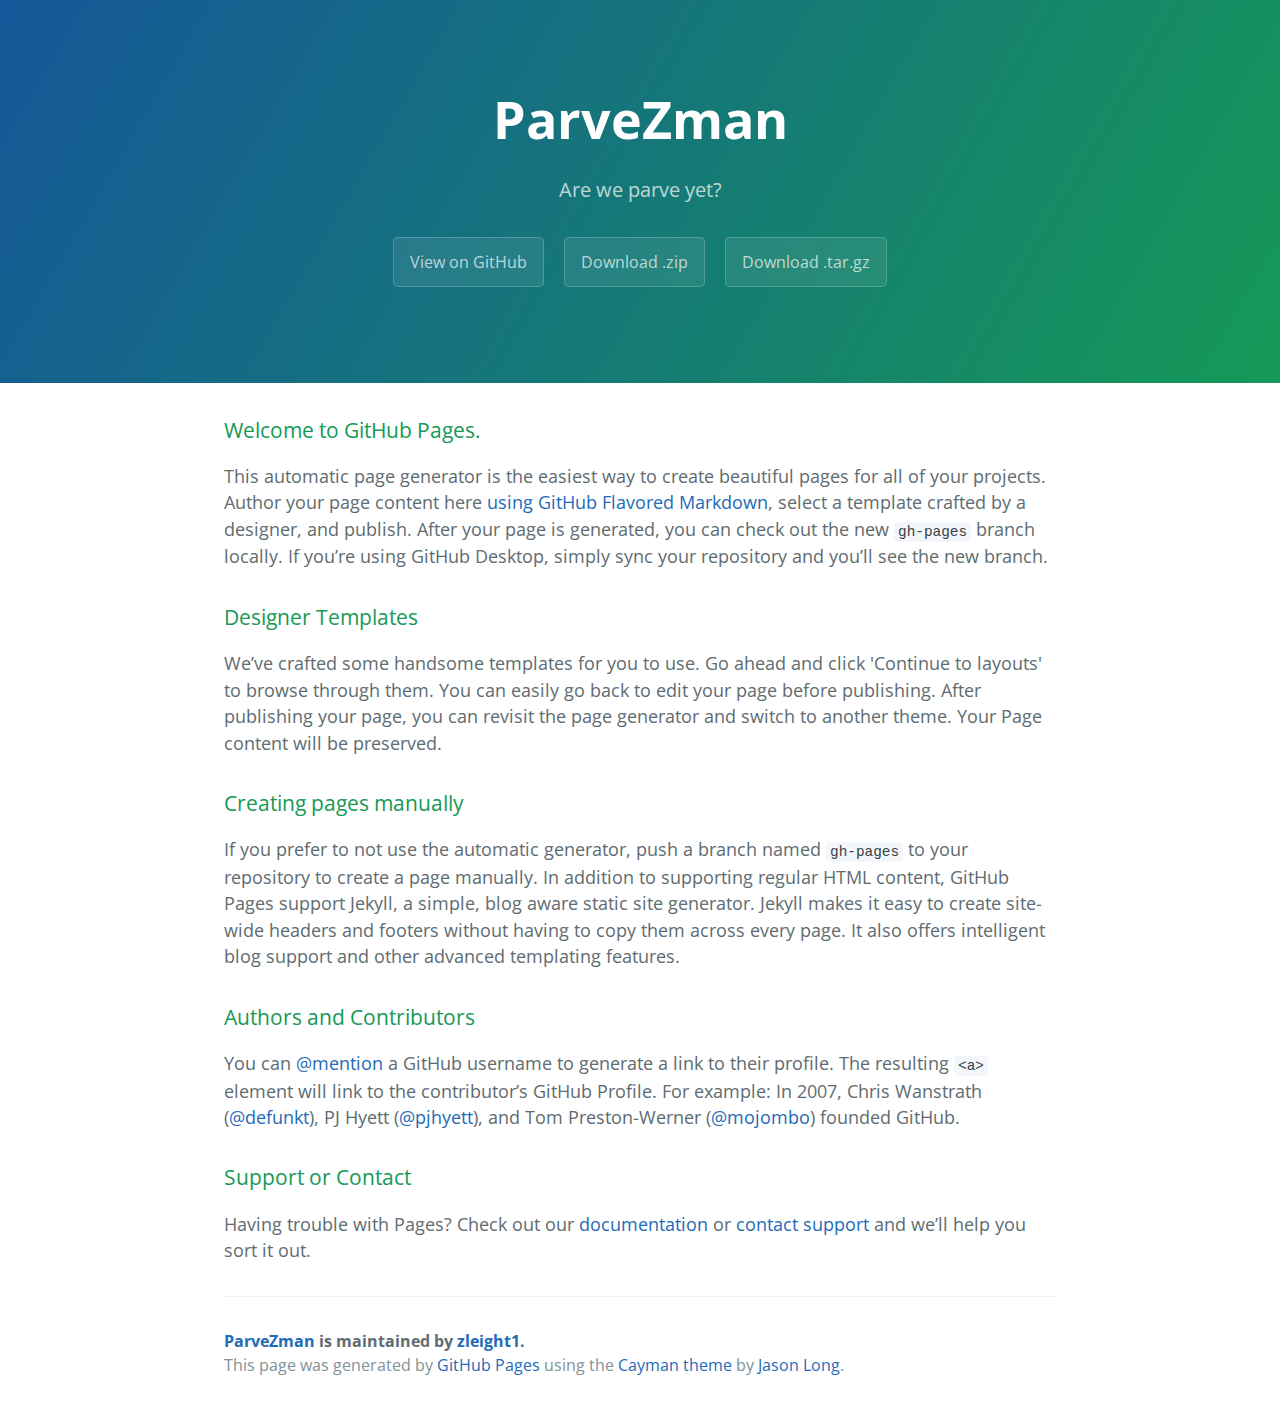
==== index.html @ 3badba06 "Create gh-pages branch via GitHub" ====
<!DOCTYPE html>
<html lang="en-us">
  <head>
    <meta charset="UTF-8">
    <title>ParveZman by zleight1</title>
    <meta name="viewport" content="width=device-width, initial-scale=1">
    <link rel="stylesheet" type="text/css" href="stylesheets/normalize.css" media="screen">
    <link href='https://fonts.googleapis.com/css?family=Open+Sans:400,700' rel='stylesheet' type='text/css'>
    <link rel="stylesheet" type="text/css" href="stylesheets/stylesheet.css" media="screen">
    <link rel="stylesheet" type="text/css" href="stylesheets/github-light.css" media="screen">
  </head>
  <body>
    <section class="page-header">
      <h1 class="project-name">ParveZman</h1>
      <h2 class="project-tagline">Are we parve yet?</h2>
      <a href="https://github.com/zleight1/parve-zman" class="btn">View on GitHub</a>
      <a href="https://github.com/zleight1/parve-zman/zipball/master" class="btn">Download .zip</a>
      <a href="https://github.com/zleight1/parve-zman/tarball/master" class="btn">Download .tar.gz</a>
    </section>

    <section class="main-content">
      <h3>
<a id="welcome-to-github-pages" class="anchor" href="#welcome-to-github-pages" aria-hidden="true"><span class="octicon octicon-link"></span></a>Welcome to GitHub Pages.</h3>

<p>This automatic page generator is the easiest way to create beautiful pages for all of your projects. Author your page content here <a href="https://guides.github.com/features/mastering-markdown/">using GitHub Flavored Markdown</a>, select a template crafted by a designer, and publish. After your page is generated, you can check out the new <code>gh-pages</code> branch locally. If you’re using GitHub Desktop, simply sync your repository and you’ll see the new branch.</p>

<h3>
<a id="designer-templates" class="anchor" href="#designer-templates" aria-hidden="true"><span class="octicon octicon-link"></span></a>Designer Templates</h3>

<p>We’ve crafted some handsome templates for you to use. Go ahead and click 'Continue to layouts' to browse through them. You can easily go back to edit your page before publishing. After publishing your page, you can revisit the page generator and switch to another theme. Your Page content will be preserved.</p>

<h3>
<a id="creating-pages-manually" class="anchor" href="#creating-pages-manually" aria-hidden="true"><span class="octicon octicon-link"></span></a>Creating pages manually</h3>

<p>If you prefer to not use the automatic generator, push a branch named <code>gh-pages</code> to your repository to create a page manually. In addition to supporting regular HTML content, GitHub Pages support Jekyll, a simple, blog aware static site generator. Jekyll makes it easy to create site-wide headers and footers without having to copy them across every page. It also offers intelligent blog support and other advanced templating features.</p>

<h3>
<a id="authors-and-contributors" class="anchor" href="#authors-and-contributors" aria-hidden="true"><span class="octicon octicon-link"></span></a>Authors and Contributors</h3>

<p>You can <a href="https://github.com/blog/821" class="user-mention">@mention</a> a GitHub username to generate a link to their profile. The resulting <code>&lt;a&gt;</code> element will link to the contributor’s GitHub Profile. For example: In 2007, Chris Wanstrath (<a href="https://github.com/defunkt" class="user-mention">@defunkt</a>), PJ Hyett (<a href="https://github.com/pjhyett" class="user-mention">@pjhyett</a>), and Tom Preston-Werner (<a href="https://github.com/mojombo" class="user-mention">@mojombo</a>) founded GitHub.</p>

<h3>
<a id="support-or-contact" class="anchor" href="#support-or-contact" aria-hidden="true"><span class="octicon octicon-link"></span></a>Support or Contact</h3>

<p>Having trouble with Pages? Check out our <a href="https://help.github.com/pages">documentation</a> or <a href="https://github.com/contact">contact support</a> and we’ll help you sort it out.</p>

      <footer class="site-footer">
        <span class="site-footer-owner"><a href="https://github.com/zleight1/parve-zman">ParveZman</a> is maintained by <a href="https://github.com/zleight1">zleight1</a>.</span>

        <span class="site-footer-credits">This page was generated by <a href="https://pages.github.com">GitHub Pages</a> using the <a href="https://github.com/jasonlong/cayman-theme">Cayman theme</a> by <a href="https://twitter.com/jasonlong">Jason Long</a>.</span>
      </footer>

    </section>

  
  </body>
</html>
---- stylesheets/stylesheet.css ----
* {
  box-sizing: border-box; }

body {
  padding: 0;
  margin: 0;
  font-family: "Open Sans", "Helvetica Neue", Helvetica, Arial, sans-serif;
  font-size: 16px;
  line-height: 1.5;
  color: #606c71; }

a {
  color: #1e6bb8;
  text-decoration: none; }
  a:hover {
    text-decoration: underline; }

.btn {
  display: inline-block;
  margin-bottom: 1rem;
  color: rgba(255, 255, 255, 0.7);
  background-color: rgba(255, 255, 255, 0.08);
  border-color: rgba(255, 255, 255, 0.2);
  border-style: solid;
  border-width: 1px;
  border-radius: 0.3rem;
  transition: color 0.2s, background-color 0.2s, border-color 0.2s; }
  .btn + .btn {
    margin-left: 1rem; }

.btn:hover {
  color: rgba(255, 255, 255, 0.8);
  text-decoration: none;
  background-color: rgba(255, 255, 255, 0.2);
  border-color: rgba(255, 255, 255, 0.3); }

@media screen and (min-width: 64em) {
  .btn {
    padding: 0.75rem 1rem; } }

@media screen and (min-width: 42em) and (max-width: 64em) {
  .btn {
    padding: 0.6rem 0.9rem;
    font-size: 0.9rem; } }

@media screen and (max-width: 42em) {
  .btn {
    display: block;
    width: 100%;
    padding: 0.75rem;
    font-size: 0.9rem; }
    .btn + .btn {
      margin-top: 1rem;
      margin-left: 0; } }

.page-header {
  color: #fff;
  text-align: center;
  background-color: #159957;
  background-image: linear-gradient(120deg, #155799, #159957); }

@media screen and (min-width: 64em) {
  .page-header {
    padding: 5rem 6rem; } }

@media screen and (min-width: 42em) and (max-width: 64em) {
  .page-header {
    padding: 3rem 4rem; } }

@media screen and (max-width: 42em) {
  .page-header {
    padding: 2rem 1rem; } }

.project-name {
  margin-top: 0;
  margin-bottom: 0.1rem; }

@media screen and (min-width: 64em) {
  .project-name {
    font-size: 3.25rem; } }

@media screen and (min-width: 42em) and (max-width: 64em) {
  .project-name {
    font-size: 2.25rem; } }

@media screen and (max-width: 42em) {
  .project-name {
    font-size: 1.75rem; } }

.project-tagline {
  margin-bottom: 2rem;
  font-weight: normal;
  opacity: 0.7; }

@media screen and (min-width: 64em) {
  .project-tagline {
    font-size: 1.25rem; } }

@media screen and (min-width: 42em) and (max-width: 64em) {
  .project-tagline {
    font-size: 1.15rem; } }

@media screen and (max-width: 42em) {
  .project-tagline {
    font-size: 1rem; } }

.main-content :first-child {
  margin-top: 0; }
.main-content img {
  max-width: 100%; }
.main-content h1, .main-content h2, .main-content h3, .main-content h4, .main-content h5, .main-content h6 {
  margin-top: 2rem;
  margin-bottom: 1rem;
  font-weight: normal;
  color: #159957; }
.main-content p {
  margin-bottom: 1em; }
.main-content code {
  padding: 2px 4px;
  font-family: Consolas, "Liberation Mono", Menlo, Courier, monospace;
  font-size: 0.9rem;
  color: #383e41;
  background-color: #f3f6fa;
  border-radius: 0.3rem; }
.main-content pre {
  padding: 0.8rem;
  margin-top: 0;
  margin-bottom: 1rem;
  font: 1rem Consolas, "Liberation Mono", Menlo, Courier, monospace;
  color: #567482;
  word-wrap: normal;
  background-color: #f3f6fa;
  border: solid 1px #dce6f0;
  border-radius: 0.3rem; }
  .main-content pre > code {
    padding: 0;
    margin: 0;
    font-size: 0.9rem;
    color: #567482;
    word-break: normal;
    white-space: pre;
    background: transparent;
    border: 0; }
.main-content .highlight {
  margin-bottom: 1rem; }
  .main-content .highlight pre {
    margin-bottom: 0;
    word-break: normal; }
.main-content .highlight pre, .main-content pre {
  padding: 0.8rem;
  overflow: auto;
  font-size: 0.9rem;
  line-height: 1.45;
  border-radius: 0.3rem; }
.main-content pre code, .main-content pre tt {
  display: inline;
  max-width: initial;
  padding: 0;
  margin: 0;
  overflow: initial;
  line-height: inherit;
  word-wrap: normal;
  background-color: transparent;
  border: 0; }
  .main-content pre code:before, .main-content pre code:after, .main-content pre tt:before, .main-content pre tt:after {
    content: normal; }
.main-content ul, .main-content ol {
  margin-top: 0; }
.main-content blockquote {
  padding: 0 1rem;
  margin-left: 0;
  color: #819198;
  border-left: 0.3rem solid #dce6f0; }
  .main-content blockquote > :first-child {
    margin-top: 0; }
  .main-content blockquote > :last-child {
    margin-bottom: 0; }
.main-content table {
  display: block;
  width: 100%;
  overflow: auto;
  word-break: normal;
  word-break: keep-all; }
  .main-content table th {
    font-weight: bold; }
  .main-content table th, .main-content table td {
    padding: 0.5rem 1rem;
    border: 1px solid #e9ebec; }
.main-content dl {
  padding: 0; }
  .main-content dl dt {
    padding: 0;
    margin-top: 1rem;
    font-size: 1rem;
    font-weight: bold; }
  .main-content dl dd {
    padding: 0;
    margin-bottom: 1rem; }
.main-content hr {
  height: 2px;
  padding: 0;
  margin: 1rem 0;
  background-color: #eff0f1;
  border: 0; }

@media screen and (min-width: 64em) {
  .main-content {
    max-width: 64rem;
    padding: 2rem 6rem;
    margin: 0 auto;
    font-size: 1.1rem; } }

@media screen and (min-width: 42em) and (max-width: 64em) {
  .main-content {
    padding: 2rem 4rem;
    font-size: 1.1rem; } }

@media screen and (max-width: 42em) {
  .main-content {
    padding: 2rem 1rem;
    font-size: 1rem; } }

.site-footer {
  padding-top: 2rem;
  margin-top: 2rem;
  border-top: solid 1px #eff0f1; }

.site-footer-owner {
  display: block;
  font-weight: bold; }

.site-footer-credits {
  color: #819198; }

@media screen and (min-width: 64em) {
  .site-footer {
    font-size: 1rem; } }

@media screen and (min-width: 42em) and (max-width: 64em) {
  .site-footer {
    font-size: 1rem; } }

@media screen and (max-width: 42em) {
  .site-footer {
    font-size: 0.9rem; } }
---- stylesheets/github-light.css ----
/*
   Copyright 2014 GitHub Inc.

   Licensed under the Apache License, Version 2.0 (the "License");
   you may not use this file except in compliance with the License.
   You may obtain a copy of the License at

       http://www.apache.org/licenses/LICENSE-2.0

   Unless required by applicable law or agreed to in writing, software
   distributed under the License is distributed on an "AS IS" BASIS,
   WITHOUT WARRANTIES OR CONDITIONS OF ANY KIND, either express or implied.
   See the License for the specific language governing permissions and
   limitations under the License.

*/

.pl-c /* comment */ {
  color: #969896;
}

.pl-c1      /* constant, markup.raw, meta.diff.header, meta.module-reference, meta.property-name, support, support.constant, support.variable, variable.other.constant */,
.pl-s .pl-v /* string variable */ {
  color: #0086b3;
}

.pl-e  /* entity */,
.pl-en /* entity.name */ {
  color: #795da3;
}

.pl-s .pl-s1 /* string source */,
.pl-smi      /* storage.modifier.import, storage.modifier.package, storage.type.java, variable.other, variable.parameter.function */ {
  color: #333;
}

.pl-ent /* entity.name.tag */ {
  color: #63a35c;
}

.pl-k /* keyword, storage, storage.type */ {
  color: #a71d5d;
}

.pl-pds              /* punctuation.definition.string, string.regexp.character-class */,
.pl-s                /* string */,
.pl-s .pl-pse .pl-s1 /* string punctuation.section.embedded source */,
.pl-sr               /* string.regexp */,
.pl-sr .pl-cce       /* string.regexp constant.character.escape */,
.pl-sr .pl-sra       /* string.regexp string.regexp.arbitrary-repitition */,
.pl-sr .pl-sre       /* string.regexp source.ruby.embedded */ {
  color: #183691;
}

.pl-v /* variable */ {
  color: #ed6a43;
}

.pl-id /* invalid.deprecated */ {
  color: #b52a1d;
}

.pl-ii /* invalid.illegal */ {
  background-color: #b52a1d;
  color: #f8f8f8;
}

.pl-sr .pl-cce /* string.regexp constant.character.escape */ {
  color: #63a35c;
  font-weight: bold;
}

.pl-ml /* markup.list */ {
  color: #693a17;
}

.pl-mh        /* markup.heading */,
.pl-mh .pl-en /* markup.heading entity.name */,
.pl-ms        /* meta.separator */ {
  color: #1d3e81;
  font-weight: bold;
}

.pl-mq /* markup.quote */ {
  color: #008080;
}

.pl-mi /* markup.italic */ {
  color: #333;
  font-style: italic;
}

.pl-mb /* markup.bold */ {
  color: #333;
  font-weight: bold;
}

.pl-md /* markup.deleted, meta.diff.header.from-file */ {
  background-color: #ffecec;
  color: #bd2c00;
}

.pl-mi1 /* markup.inserted, meta.diff.header.to-file */ {
  background-color: #eaffea;
  color: #55a532;
}

.pl-mdr /* meta.diff.range */ {
  color: #795da3;
  font-weight: bold;
}

.pl-mo /* meta.output */ {
  color: #1d3e81;
}
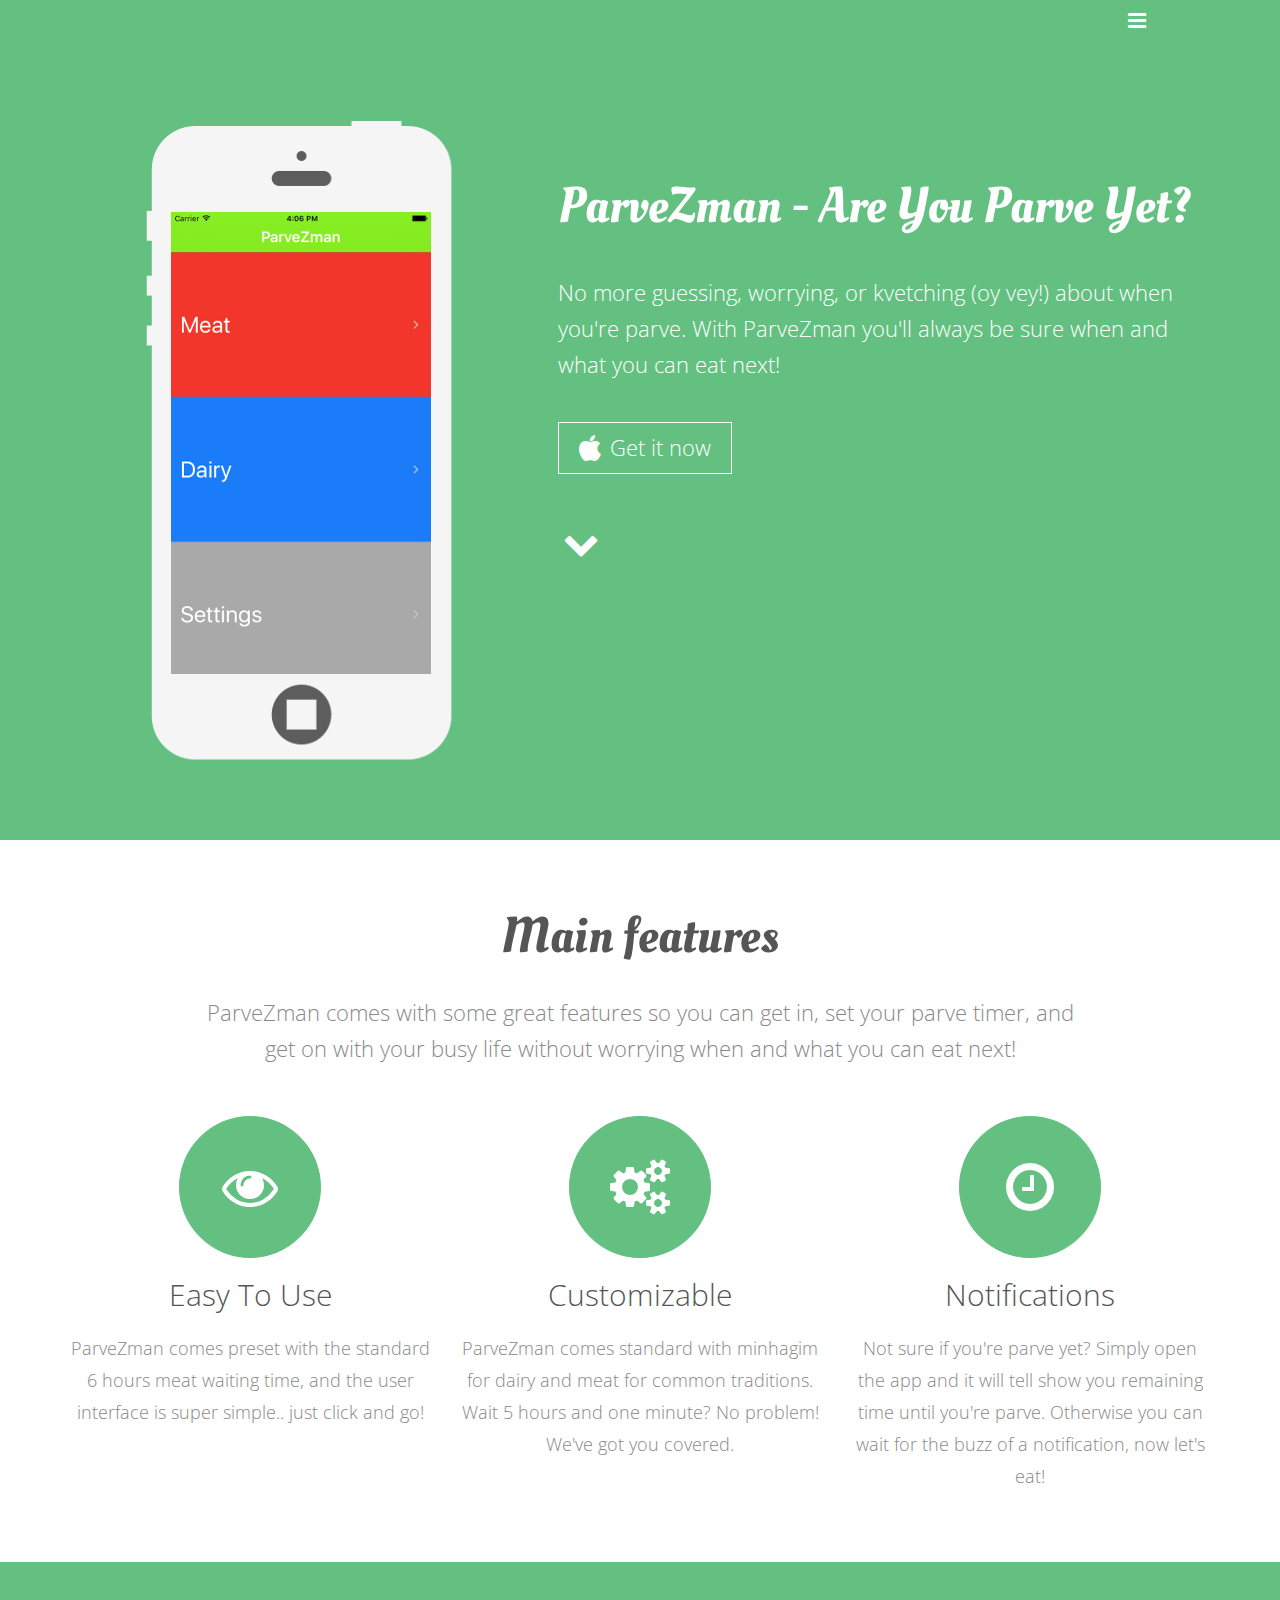
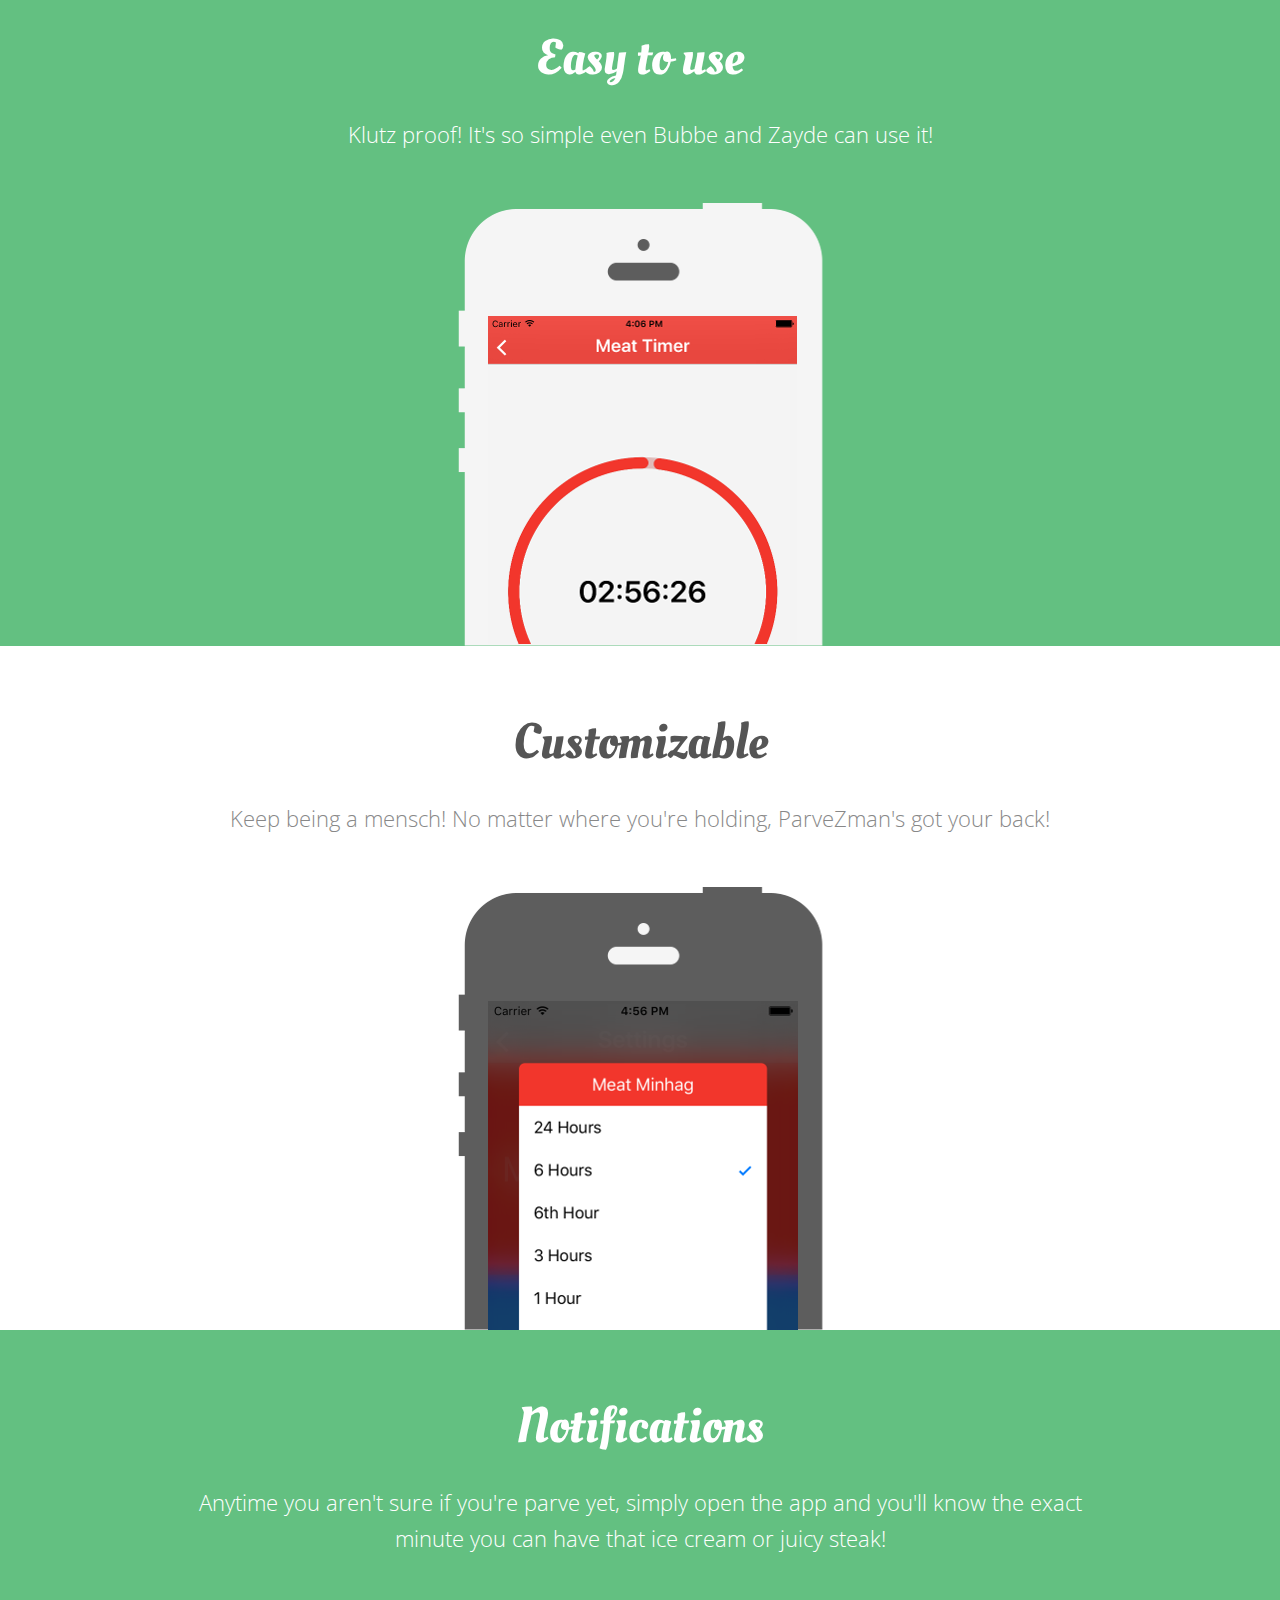
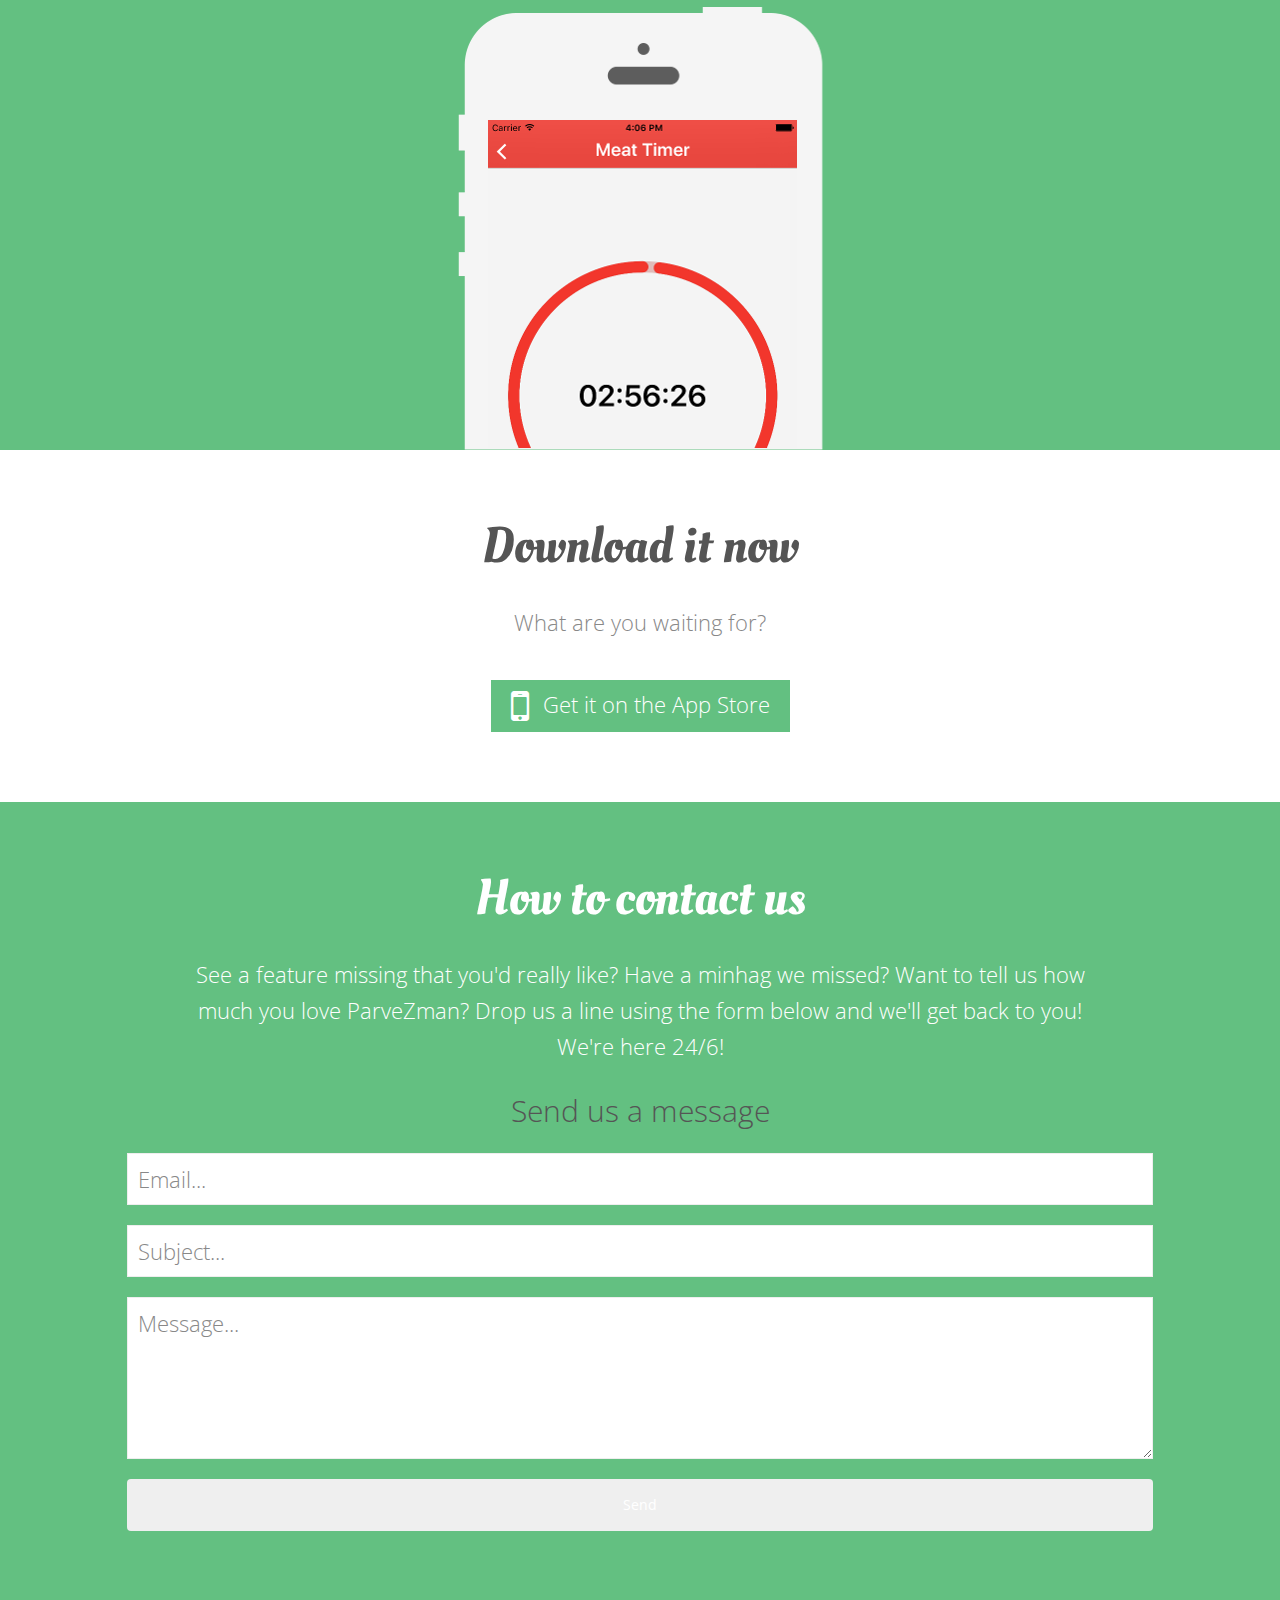
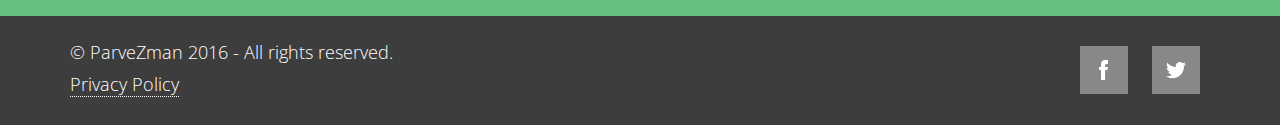
==== commit 8cce722a: "Fixed #20" ====
--- a/index.html
+++ b/index.html
@@ -1,57 +1,269 @@
 <!DOCTYPE html>
-<html lang="en-us">
-  <head>
-    <meta charset="UTF-8">
-    <title>ParveZman by zleight1</title>
-    <meta name="viewport" content="width=device-width, initial-scale=1">
-    <link rel="stylesheet" type="text/css" href="stylesheets/normalize.css" media="screen">
-    <link href='https://fonts.googleapis.com/css?family=Open+Sans:400,700' rel='stylesheet' type='text/css'>
-    <link rel="stylesheet" type="text/css" href="stylesheets/stylesheet.css" media="screen">
-    <link rel="stylesheet" type="text/css" href="stylesheets/github-light.css" media="screen">
-  </head>
-  <body>
-    <section class="page-header">
-      <h1 class="project-name">ParveZman</h1>
-      <h2 class="project-tagline">Are we parve yet?</h2>
-      <a href="https://github.com/zleight1/parve-zman" class="btn">View on GitHub</a>
-      <a href="https://github.com/zleight1/parve-zman/zipball/master" class="btn">Download .zip</a>
-      <a href="https://github.com/zleight1/parve-zman/tarball/master" class="btn">Download .tar.gz</a>
-    </section>
-
-    <section class="main-content">
-      <h3>
-<a id="welcome-to-github-pages" class="anchor" href="#welcome-to-github-pages" aria-hidden="true"><span class="octicon octicon-link"></span></a>Welcome to GitHub Pages.</h3>
-
-<p>This automatic page generator is the easiest way to create beautiful pages for all of your projects. Author your page content here <a href="https://guides.github.com/features/mastering-markdown/">using GitHub Flavored Markdown</a>, select a template crafted by a designer, and publish. After your page is generated, you can check out the new <code>gh-pages</code> branch locally. If you’re using GitHub Desktop, simply sync your repository and you’ll see the new branch.</p>
-
-<h3>
-<a id="designer-templates" class="anchor" href="#designer-templates" aria-hidden="true"><span class="octicon octicon-link"></span></a>Designer Templates</h3>
-
-<p>We’ve crafted some handsome templates for you to use. Go ahead and click 'Continue to layouts' to browse through them. You can easily go back to edit your page before publishing. After publishing your page, you can revisit the page generator and switch to another theme. Your Page content will be preserved.</p>
-
-<h3>
-<a id="creating-pages-manually" class="anchor" href="#creating-pages-manually" aria-hidden="true"><span class="octicon octicon-link"></span></a>Creating pages manually</h3>
-
-<p>If you prefer to not use the automatic generator, push a branch named <code>gh-pages</code> to your repository to create a page manually. In addition to supporting regular HTML content, GitHub Pages support Jekyll, a simple, blog aware static site generator. Jekyll makes it easy to create site-wide headers and footers without having to copy them across every page. It also offers intelligent blog support and other advanced templating features.</p>
-
-<h3>
-<a id="authors-and-contributors" class="anchor" href="#authors-and-contributors" aria-hidden="true"><span class="octicon octicon-link"></span></a>Authors and Contributors</h3>
-
-<p>You can <a href="https://github.com/blog/821" class="user-mention">@mention</a> a GitHub username to generate a link to their profile. The resulting <code>&lt;a&gt;</code> element will link to the contributor’s GitHub Profile. For example: In 2007, Chris Wanstrath (<a href="https://github.com/defunkt" class="user-mention">@defunkt</a>), PJ Hyett (<a href="https://github.com/pjhyett" class="user-mention">@pjhyett</a>), and Tom Preston-Werner (<a href="https://github.com/mojombo" class="user-mention">@mojombo</a>) founded GitHub.</p>
-
-<h3>
-<a id="support-or-contact" class="anchor" href="#support-or-contact" aria-hidden="true"><span class="octicon octicon-link"></span></a>Support or Contact</h3>
-
-<p>Having trouble with Pages? Check out our <a href="https://help.github.com/pages">documentation</a> or <a href="https://github.com/contact">contact support</a> and we’ll help you sort it out.</p>
-
-      <footer class="site-footer">
-        <span class="site-footer-owner"><a href="https://github.com/zleight1/parve-zman">ParveZman</a> is maintained by <a href="https://github.com/zleight1">zleight1</a>.</span>
-
-        <span class="site-footer-credits">This page was generated by <a href="https://pages.github.com">GitHub Pages</a> using the <a href="https://github.com/jasonlong/cayman-theme">Cayman theme</a> by <a href="https://twitter.com/jasonlong">Jason Long</a>.</span>
-      </footer>
-
-    </section>
-
-  
-  </body>
-</html>
+<html lang="en">
+
+    <head>
+
+        <meta charset="utf-8">
+        <meta http-equiv="X-UA-Compatible" content="IE=edge">
+        <meta name="viewport" content="width=device-width, initial-scale=1">
+        <title>ParveZman - Are You Parve Yet?</title>
+
+        <!-- CSS -->
+        <link rel="stylesheet" href="http://fonts.googleapis.com/css?family=Oleo+Script">
+        <link rel="stylesheet" href="http://fonts.googleapis.com/css?family=Open+Sans:400,300,600">
+        <link rel="stylesheet" href="assets/bootstrap/css/bootstrap.min.css">
+        <link rel="stylesheet" href="assets/font-awesome/css/font-awesome.min.css">
+        <link rel="stylesheet" href="assets/css/form-elements.css">
+        <link rel="stylesheet" href="assets/css/buttons.css">
+        <link rel="stylesheet" href="assets/ultimate-flat-social-icons/ultm-css/ultm.css">
+        <link rel="stylesheet" href="assets/css/style.css">
+        <link rel="stylesheet" href="assets/css/media-queries.css">
+
+        <!-- HTML5 Shim and Respond.js IE8 support of HTML5 elements and media queries -->
+        <!-- WARNING: Respond.js doesn't work if you view the page via file:// -->
+        <!--[if lt IE 9]>
+            <script src="https://oss.maxcdn.com/libs/html5shiv/3.7.0/html5shiv.js"></script>
+            <script src="https://oss.maxcdn.com/libs/respond.js/1.4.2/respond.min.js"></script>
+        <![endif]-->
+
+        <!-- Favicon and touch icons -->
+        <link rel="shortcut icon" href="assets/ico/favicon.png">
+        <link rel="apple-touch-icon-precomposed" sizes="144x144" href="assets/ico/apple-touch-icon-144-precomposed.png">
+        <link rel="apple-touch-icon-precomposed" sizes="114x114" href="assets/ico/apple-touch-icon-114-precomposed.png">
+        <link rel="apple-touch-icon-precomposed" sizes="72x72" href="assets/ico/apple-touch-icon-72-precomposed.png">
+        <link rel="apple-touch-icon-precomposed" href="assets/ico/apple-touch-icon-57-precomposed.png">
+
+    </head>
+
+    <body>
+
+		<!-- Top menu -->
+		<nav>
+			<a class="menu-top" href="">Top</a>
+			<a class="menu-features" href="">Features</a>
+			<a class="menu-download" href="">Download</a>
+			<a class="menu-contact" href="">Contact</a>
+			<div class="hide-menu">
+				<a href="" rel="tooltip" data-placement="bottom" data-original-title="Hide menu">
+					<i class="fa fa-bars"></i>
+				</a>
+			</div>
+		</nav>
+		<div class="show-menu">
+			<a href="" rel="tooltip" data-placement="bottom" data-original-title="Show menu">
+				<i class="fa fa-bars"></i>
+			</a>
+		</div>
+		
+        <!-- Top content -->
+        <div class="top-content">
+            <div class="inner-bg">
+                <div class="container">
+                    <div class="row">
+                    	<div class="col-sm-5 phone">
+                        	<img src="assets/img/iphone-1.png" alt="">
+                        </div>
+                        <div class="col-sm-7 text">
+                        	<!-- <div class="logo">
+                        		<h1><a href="">ParveZman - Are You Parve Yet?</a></h1>
+                        	</div> -->
+                            <h2>ParveZman - Are You Parve Yet?</h2>
+                            <div class="description">
+                            	No more guessing, worrying, or kvetching (oy vey!) about when you're parve. With ParveZman you'll always be sure when and what you can eat next!
+                            </div>
+                            <div class="top-button">
+                            	<a class="button-1" href="#"><i class="fa fa-apple"></i> Get it now</a>
+                            </div>
+                            <div class="top-arrow">
+                            	<i class="fa fa-chevron-down"></i>
+                            </div>
+                        </div>
+                    </div>
+                </div>
+            </div>
+        </div>
+        
+        <!-- Features -->
+        <div class="features-container">
+	        <div class="container">
+	            <div class="row">
+	                <div class="col-sm-12 features">
+	                    <h3>Main features</h3>
+	                    <p>
+	                    	ParveZman comes with some great features so you can get in, set your parve timer, and get on with your busy life without worrying when and what you can eat next!
+	                    </p>
+	                </div>
+	            </div>
+	            <div class="row">
+	                <div class="col-sm-4 features-box-1">
+	                	<div class="features-box-1-icon">
+	                		<i class="fa fa-eye"></i>
+	                	</div>
+	                    <h4>Easy To Use</h4>
+	                    <p>
+	                    	ParveZman comes preset with the standard 6 hours meat waiting time, and the user interface is super simple.. just click and go!
+	                    </p>
+	                </div>
+	                <div class="col-sm-4 features-box-1">
+	                	<div class="features-box-1-icon">
+	                		<i class="fa fa-gears"></i>
+	                	</div>
+	                    <h4>Customizable</h4>
+	                    <p>
+	                    	ParveZman comes standard with minhagim for dairy and meat for common traditions. Wait 5 hours and one minute? No problem! We've got you covered.
+	                    </p>
+	                </div>
+	                <div class="col-sm-4 features-box-1">
+	                	<div class="features-box-1-icon">
+	                		<i class="fa fa-clock-o"></i>
+	                	</div>
+	                    <h4>Notifications</h4>
+	                    <p>
+	                    	Not sure if you're parve yet? Simply open the app and it will tell show you remaining time until you're parve. Otherwise you can wait for the buzz of a notification, now let's eat!
+	                    </p>
+	                </div>
+	            </div>
+	        </div>
+        </div>
+        
+        <!-- Single feature -->
+        <div class="single-feature-container single-feature-bg">
+	        <div class="container">
+	            <div class="row">
+	                <div class="col-sm-12 single-feature-text">
+	                    <h3>Easy to use</h3>
+	                    <p>
+	                    	Klutz proof! It's so simple even Bubbe and Zayde can use it!
+	                    </p>
+	                </div>
+	            </div>
+	            <div class="row">
+	                <div class="col-sm-12 single-feature-img">
+	                    <img src="assets/img/iphone-2.png" alt="">
+	                </div>
+	            </div>
+	        </div>
+        </div>
+        
+        <!-- Single feature -->
+        <div class="single-feature-container single-feature-no-bg">
+	        <div class="container">
+	            <div class="row">
+	                <div class="col-sm-12 single-feature-text">
+	                    <h3>Customizable</h3>
+	                    <p>
+	                    	Keep being a mensch! No matter where you're holding, ParveZman's got your back!
+	                    </p>
+	                </div>
+	            </div>
+	            <div class="row">
+	                <div class="col-sm-12 single-feature-img">
+	                    <img src="assets/img/iphone-3.png" alt="">
+	                </div>
+	            </div>
+	        </div>
+        </div>
+        
+        <!-- Single feature -->
+        <div class="single-feature-container single-feature-bg">
+	        <div class="container">
+	            <div class="row">
+	                <div class="col-sm-12 single-feature-text">
+	                    <h3>Notifications</h3>
+	                    <p>
+	                    	Anytime you aren't sure if you're parve yet, simply open the app and you'll know the exact minute you can have that ice cream or juicy steak!
+	                    </p>
+	                </div>
+	            </div>
+	            <div class="row">
+	                <div class="col-sm-12 single-feature-img">
+	                    <img src="assets/img/iphone-2.png" alt="">
+	                </div>
+	            </div>
+	        </div>
+        </div>
+        
+        <!-- Call to action -->
+        <div class="call-to-action-container">
+	        <div class="container">
+	            <div class="row">
+	                <div class="col-sm-12 call-to-action-text">
+	                    <h3>Download it now</h3>
+	                    <p>
+	                    	What are you waiting for?
+	                    </p>
+	                    <div class="call-to-action-button">
+                            <a class="button-2" href="#"><i class="fa fa-mobile"></i> Get it on the App Store</a>
+                        </div>
+	                </div>
+	            </div>
+	        </div>
+        </div>
+        
+        <!-- How to contact us -->
+        <div class="single-feature-container single-feature-bg">
+        <div class="container">
+            <div class="row">
+                <div class="col-sm-12 single-feature-text">
+                    <h3>How to contact us</h3>
+                    <p>
+                    	See a feature missing that you'd really like? Have a minhag we missed? Want to tell us how much you love ParveZman? Drop us a line using the form below and we'll get back to you! We're here 24/6!
+                    </p>
+                </div>
+            </div>
+            <div class="row">
+                <div class="col-sm-12 contact-form">
+                    <h4 class="">Send us a message</h4>
+                    <form role="form" action="https://getsimpleform.com/messages?form_api_token=ccf5e6eb22a9c4fb640908bceccbfcdf" method="post">
+                    	<div class="form-group">
+                    		<label class="sr-only" for="contact-email">Email</label>
+                        	<input type="text" name="email" placeholder="Email..." class="contact-email" id="contact-email">
+                        </div>
+                        <div class="form-group">
+                        	<label class="sr-only" for="contact-subject">Subject</label>
+                        	<input type="text" name="subject" placeholder="Subject..." class="contact-subject" id="contact-subject">
+                        </div>
+                        <div class="form-group">
+                        	<label class="sr-only" for="contact-message">Message</label>
+                        	<textarea name="message" placeholder="Message..." class="contact-message" id="contact-message"></textarea>
+                        </div>
+                        <input type="submit" class="btn" value="Send" />
+                    </form>
+                </div>
+            </div>
+        </div>
+        </div>
+        <!-- Footer -->
+        <footer>
+	        <div class="container">
+	            <div class="row">
+	                <div class="col-sm-7 footer-copyright">
+	                    <p>&copy; ParveZman 2016 - All rights reserved.</p>
+	                    <p><a href="privacy.html">Privacy Policy</a></p>
+	                </div>
+	                <div class="col-sm-5 footer-social">
+	                    <a class="ultm ultm-facebook ultm-48 ultm-square ultm-gray-to-color" href="https://www.facebook.com/ParveZmanApp"></a>
+	                    <a class="ultm ultm-twitter ultm-48 ultm-square ultm-gray-to-color" href=""></a>
+	                </div>
+	            </div>
+	        </div>
+        </footer>
+        
+
+        <!-- Javascript -->
+        <script src="assets/js/jquery-1.11.1.min.js"></script>
+        <script src="assets/bootstrap/js/bootstrap.min.js"></script>
+        <script src="assets/js/jquery.backstretch.min.js"></script>
+        <script src="assets/twitter/jquery.tweet.min.js"></script>
+        <script src="http://maps.google.com/maps/api/js?sensor=true"></script>
+        <script src="assets/js/jquery.ui.map.min.js"></script>
+        <script src="assets/js/retina-1.1.0.min.js"></script>
+        <script src="assets/js/scripts.js"></script>
+        
+        <!--[if lt IE 10]>
+            <script src="assets/js/placeholder.js"></script>
+        <![endif]-->
+
+    </body>
+
+</html>--- a/assets/css/form-elements.css
+++ b/assets/css/form-elements.css
@@ -0,0 +1,97 @@
+
+input[type="text"], 
+textarea {
+    margin: 0;
+    padding: 0 10px;
+    vertical-align: middle;
+    background: #fff;
+    border: 1px solid #eee;
+    font-family: 'Open Sans', sans-serif;
+    font-size: 22px;
+    font-weight: 300;
+    line-height: 50px;
+    color: #888;
+    -moz-border-radius: 0;
+    -webkit-border-radius: 0;
+    border-radius: 0;
+    -moz-box-shadow: none;
+    -webkit-box-shadow: none;
+    box-shadow: none;
+    -o-transition: all .3s;
+    -moz-transition: all .3s;
+    -webkit-transition: all .3s;
+    -ms-transition: all .3s;
+    transition: all .3s;
+}
+
+input[type="text"]:focus, 
+textarea:focus {
+	outline: 0;
+    border: 1px solid #63c081;
+    -moz-box-shadow: none;
+    -webkit-box-shadow: none;
+    box-shadow: none;
+}
+
+input[type="text"]:-moz-placeholder, textarea:-moz-placeholder { color: #888; }
+input[type="text"]:-ms-input-placeholder, textarea:-ms-input-placeholder { color: #888; }
+input[type="text"]::-webkit-input-placeholder, textarea::-webkit-input-placeholder { color: #888; }
+
+
+.subscribe button, 
+.contact-form button {
+    margin: 0;
+    padding: 0;
+    vertical-align: middle;
+    background: #63c081;
+    border: 0;
+    font-family: 'Open Sans', sans-serif;
+    font-size: 22px;
+    font-weight: 300;
+    line-height: 52px;
+    color: #fff;
+    -moz-border-radius: 0;
+    -webkit-border-radius: 0;
+    border-radius: 0;
+    text-shadow: none;
+    -moz-box-shadow: none;
+    -webkit-box-shadow: none;
+    box-shadow: none;
+    -o-transition: all .3s;
+    -moz-transition: all .3s;
+    -webkit-transition: all .3s;
+    -ms-transition: all .3s;
+    transition: all .3s;
+}
+
+.subscribe button:hover, 
+.contact-form button:hover {
+    background: #eee;
+    color: #888;
+    -o-transition: all .3s;
+    -moz-transition: all .3s;
+    -webkit-transition: all .3s;
+    -ms-transition: all .3s;
+    transition: all .3s;
+}
+
+.subscribe button:active, 
+.contact-form button:active {
+	outline: 0;
+    background: #eee;
+    color: #888;
+    -moz-box-shadow: none;
+    -webkit-box-shadow: none;
+    box-shadow: none;
+}
+
+.subscribe button:focus, 
+.contact-form button:focus {
+	outline: 0;
+	color: #fff;
+}
+
+.btn:focus, .btn:active:focus, .btn.active:focus {
+	outline: 0;
+	color: #fff;
+}
--- a/assets/css/buttons.css
+++ b/assets/css/buttons.css
@@ -0,0 +1,34 @@
+
+.button-1 {
+	display: inline-block;
+	height: 52px;
+	margin: 0;
+    padding: 0 20px;
+    border: 1px solid #fff;
+    font-size: 22px;
+    line-height: 48px;
+    color: #fff;
+}
+
+.button-1:hover {
+	background: #63c081;
+	border: 1px solid #63c081;
+	color: #fff;
+}
+
+.button-2 {
+	display: inline-block;
+	height: 52px;
+	margin: 0;
+    padding: 0 20px;
+    background: #63c081;
+    font-size: 22px;
+    line-height: 48px;
+    color: #fff;
+}
+
+.button-2:hover {
+	background: #eee;
+    color: #888;
+}
+	--- a/assets/ultimate-flat-social-icons/ultm-css/ultm.css
+++ b/assets/ultimate-flat-social-icons/ultm-css/ultm.css
@@ -0,0 +1,190 @@
+
+.ultm {
+	display: inline-block;
+	margin: 10px;
+	background-repeat: no-repeat;
+	background-position: center center;
+}
+
+.ultm-48 {
+	width: 48px;
+	height: 48px;
+}
+
+/* Square */
+.ultm-48.ultm-square {
+	-moz-border-radius: 0;
+	-webkit-border-radius: 0;
+	border-radius: 0;
+}
+
+/* Circle */
+.ultm-48.ultm-circle {
+	-moz-border-radius: 26px;
+	-webkit-border-radius: 26px;
+	border-radius: 26px;
+}
+
+.ultm-twitter, 
+.ultm-twitter.ultm-gray-to-color:hover { background-color: #54c1de; }
+
+.ultm-rss, 
+.ultm-rss.ultm-gray-to-color:hover { background-color: #fcba55; }
+
+.ultm-facebook, 
+.ultm-facebook.ultm-gray-to-color:hover { background-color: #6686b7; }
+
+.ultm-dribbble, 
+.ultm-dribbble.ultm-gray-to-color:hover { background-color: #f5a1bb; }
+
+.ultm-vimeo, 
+.ultm-vimeo.ultm-gray-to-color:hover { background-color: #4bbae0; }
+
+.ultm-pinterest, 
+.ultm-pinterest.ultm-gray-to-color:hover { background-color: #ff5e63; }
+
+.ultm-instagram-1, 
+.ultm-instagram-1.ultm-gray-to-color:hover { background-color: #527fa4; }
+
+.ultm-linkedin, 
+.ultm-linkedin.ultm-gray-to-color:hover { background-color: #50a6c1; }
+
+.ultm-youtube-1, 
+.ultm-youtube-1.ultm-gray-to-color:hover { background-color: #ee4442; }
+
+.ultm-skype, 
+.ultm-skype.ultm-gray-to-color:hover { background-color: #3cb0ee; }
+
+.ultm-flickr-2, 
+.ultm-flickr-2.ultm-gray-to-color:hover { background-color: #4c98ff; }
+
+.ultm-myspace-2, 
+.ultm-myspace-2.ultm-gray-to-color:hover { background-color: #30a8ed; }
+
+.ultm-google-plus-1, 
+.ultm-google-plus-1.ultm-gray-to-color:hover { background-color: #e55e4c; }
+
+.ultm-digg-1, 
+.ultm-digg-1.ultm-gray-to-color:hover { background-color: #16acdb; }
+
+.ultm-deviantart, 
+.ultm-deviantart.ultm-gray-to-color:hover { background-color: #6caf7e; }
+
+.ultm-wordpress, 
+.ultm-wordpress.ultm-gray-to-color:hover { background-color: #47a5cf; }
+
+.ultm-github-1, 
+.ultm-github-1.ultm-gray-to-color:hover { background-color: #b3b3b3; }
+
+.ultm-stumbleupon, 
+.ultm-stumbleupon.ultm-gray-to-color:hover { background-color: #ff7144; }
+
+.ultm-behance, 
+.ultm-behance.ultm-gray-to-color:hover { background-color: #2faee1; }
+
+.ultm-tumblr, 
+.ultm-tumblr.ultm-gray-to-color:hover { background-color: #476b89; }
+
+.ultm-feedburner-1, 
+.ultm-feedburner-1.ultm-gray-to-color:hover { background-color: #f5535a; }
+
+.ultm-android, 
+.ultm-android.ultm-gray-to-color:hover { background-color: #a3ca30; }
+
+.ultm-apple, 
+.ultm-apple.ultm-gray-to-color:hover { background-color: #b3b3b3; }
+
+.ultm-email-1, 
+.ultm-email-1.ultm-gray-to-color:hover { background-color: #35c7ed; }
+
+.ultm-blogger, 
+.ultm-blogger.ultm-gray-to-color:hover { background-color: #f39d38; }
+
+
+/* Gray to colored on hover */
+.ultm-gray-to-color {
+	background-color: #888;
+	-o-transition: all .2s;
+	-moz-transition: all .2s;
+	-webkit-transition: all .2s;
+	-ms-transition: all .2s;
+	transition: all .2s;
+}
+
+/* Colored to gray on hover */
+.ultm-color-to-gray {
+	-o-transition: all .2s;
+	-moz-transition: all .2s;
+	-webkit-transition: all .2s;
+	-ms-transition: all .2s;
+	transition: all .2s;
+}
+
+.ultm-color-to-gray:hover {
+	background-color: #888;
+}
+
+
+/* Devices with normal screens */
+.ultm-48.ultm-twitter { background-image: url(../ultm-bg-images/20x20/twitter.png); }
+.ultm-48.ultm-rss { background-image: url(../ultm-bg-images/20x20/rss.png); }
+.ultm-48.ultm-facebook { background-image: url(../ultm-bg-images/20x20/facebook.png); }
+.ultm-48.ultm-dribbble { background-image: url(../ultm-bg-images/20x20/dribbble.png); }
+.ultm-48.ultm-vimeo { background-image: url(../ultm-bg-images/20x20/vimeo.png); }
+.ultm-48.ultm-pinterest { background-image: url(../ultm-bg-images/20x20/pinterest.png); }
+.ultm-48.ultm-instagram-1 { background-image: url(../ultm-bg-images/20x20/instagram-1.png); }
+.ultm-48.ultm-linkedin { background-image: url(../ultm-bg-images/20x20/linkedin.png); }
+.ultm-48.ultm-youtube-1 { background-image: url(../ultm-bg-images/20x20/youtube-1.png); }
+.ultm-48.ultm-skype { background-image: url(../ultm-bg-images/20x20/skype.png); }
+.ultm-48.ultm-flickr-2 { background-image: url(../ultm-bg-images/20x20/flickr-2.png); }
+.ultm-48.ultm-myspace-2 { background-image: url(../ultm-bg-images/20x20/myspace-2.png); }
+.ultm-48.ultm-google-plus-1 { background-image: url(../ultm-bg-images/20x20/google-plus-1.png); }
+.ultm-48.ultm-digg-1 { background-image: url(../ultm-bg-images/20x20/digg-1.png); }
+.ultm-48.ultm-deviantart { background-image: url(../ultm-bg-images/20x20/deviantart.png); }
+.ultm-48.ultm-wordpress { background-image: url(../ultm-bg-images/20x20/wordpress.png); }
+.ultm-48.ultm-github-1 { background-image: url(../ultm-bg-images/20x20/github-1.png); }
+.ultm-48.ultm-stumbleupon { background-image: url(../ultm-bg-images/20x20/stumbleupon.png); }
+.ultm-48.ultm-behance { background-image: url(../ultm-bg-images/20x20/behance.png); }
+.ultm-48.ultm-tumblr { background-image: url(../ultm-bg-images/20x20/tumblr.png); }
+.ultm-48.ultm-feedburner-1 { background-image: url(../ultm-bg-images/20x20/feedburner-1.png); }
+.ultm-48.ultm-android { background-image: url(../ultm-bg-images/20x20/android.png); }
+.ultm-48.ultm-apple { background-image: url(../ultm-bg-images/20x20/apple.png); }
+.ultm-48.ultm-email-1 { background-image: url(../ultm-bg-images/20x20/email-1.png); }
+.ultm-48.ultm-blogger { background-image: url(../ultm-bg-images/20x20/blogger.png); }
+
+
+/* Devices with high-resolution screens */
+@media only screen and (-webkit-min-device-pixel-ratio: 1.5),
+only screen and (-moz-min-device-pixel-ratio: 1.5),
+only screen and (-o-min-device-pixel-ratio: 3/2),
+only screen and (min-device-pixel-ratio: 1.5) {
+
+	.ultm-48 { background-size: 20px 20px; }
+
+	.ultm-48.ultm-twitter { background-image: url(../ultm-bg-images/40x40/twitter.png); }
+	.ultm-48.ultm-rss { background-image: url(../ultm-bg-images/40x40/rss.png); }
+	.ultm-48.ultm-facebook { background-image: url(../ultm-bg-images/40x40/facebook.png); }
+	.ultm-48.ultm-dribbble { background-image: url(../ultm-bg-images/40x40/dribbble.png); }
+	.ultm-48.ultm-vimeo { background-image: url(../ultm-bg-images/40x40/vimeo.png); }
+	.ultm-48.ultm-pinterest { background-image: url(../ultm-bg-images/40x40/pinterest.png); }
+	.ultm-48.ultm-instagram-1 { background-image: url(../ultm-bg-images/40x40/instagram-1.png); }
+	.ultm-48.ultm-linkedin { background-image: url(../ultm-bg-images/40x40/linkedin.png); }
+	.ultm-48.ultm-youtube-1 { background-image: url(../ultm-bg-images/40x40/youtube-1.png); }
+	.ultm-48.ultm-skype { background-image: url(../ultm-bg-images/40x40/skype.png); }
+	.ultm-48.ultm-flickr-2 { background-image: url(../ultm-bg-images/40x40/flickr-2.png); }
+	.ultm-48.ultm-myspace-2 { background-image: url(../ultm-bg-images/40x40/myspace-2.png); }
+	.ultm-48.ultm-google-plus-1 { background-image: url(../ultm-bg-images/40x40/google-plus-1.png); }
+	.ultm-48.ultm-digg-1 { background-image: url(../ultm-bg-images/40x40/digg-1.png); }
+	.ultm-48.ultm-deviantart { background-image: url(../ultm-bg-images/40x40/deviantart.png); }
+	.ultm-48.ultm-wordpress { background-image: url(../ultm-bg-images/40x40/wordpress.png); }
+	.ultm-48.ultm-github-1 { background-image: url(../ultm-bg-images/40x40/github-1.png); }
+	.ultm-48.ultm-stumbleupon { background-image: url(../ultm-bg-images/40x40/stumbleupon.png); }
+	.ultm-48.ultm-behance { background-image: url(../ultm-bg-images/40x40/behance.png); }
+	.ultm-48.ultm-tumblr { background-image: url(../ultm-bg-images/40x40/tumblr.png); }
+	.ultm-48.ultm-feedburner-1 { background-image: url(../ultm-bg-images/40x40/feedburner-1.png); }
+	.ultm-48.ultm-android { background-image: url(../ultm-bg-images/40x40/android.png); }
+	.ultm-48.ultm-apple { background-image: url(../ultm-bg-images/40x40/apple.png); }
+	.ultm-48.ultm-email-1 { background-image: url(../ultm-bg-images/40x40/email-1.png); }
+	.ultm-48.ultm-blogger { background-image: url(../ultm-bg-images/40x40/blogger.png); }
+
+}
--- a/assets/css/style.css
+++ b/assets/css/style.css
@@ -0,0 +1,706 @@
+
+body {
+    background: #fff;
+    font-family: 'Open Sans', sans-serif;
+    font-weight: 300;
+}
+
+strong { font-weight: 600; }
+
+a, a:hover, a:focus {
+	color: #63c081;
+	text-decoration: none;
+    -o-transition: all .3s;
+    -moz-transition: all .3s;
+    -webkit-transition: all .3s;
+    -ms-transition: all .3s;
+    transition: all .3s;
+}
+
+h2, h3 {
+	margin-top: 10px;
+	font-family: 'Oleo Script', cursive;
+	font-size: 50px;
+    font-weight: 400;
+    line-height: 54px;
+}
+
+img { max-width: 100%; }
+
+::-moz-selection { background: #ccc; color: #fff; text-shadow: none; }
+::selection { background: #ccc; color: #fff; text-shadow: none; }
+
+
+/***** Top menu *****/
+
+nav {
+	display: none;
+	position: fixed;
+	top: 0;
+	left: 0;
+	width: 100%;
+	z-index: 998;
+	background: #63c081;
+	font-size: 18px;
+	color: #fff;
+    line-height: 32px;
+    text-align: center;
+}
+
+nav a {
+	display: inline-block;
+	margin: 0 15px;
+	padding: 10px 0;
+	color: #fff;
+}
+nav a:hover { color: #fff; }
+nav a:focus { color: #fff; }
+
+.show-menu, .hide-menu {
+	position: absolute;
+	top: -6px;
+	right: 100px;
+	padding: 0 20px;
+	z-index: 999;
+	text-align: center;
+}
+.hide-menu { top: -1px; }
+
+.show-menu a, .hide-menu a {
+	display: inline-block;
+	width: 46px;
+	height: 48px;
+	padding-top: 11px;
+	background: #63c081;
+	font-size: 21px;
+	color: #fff;
+}
+.show-menu a:hover, .hide-menu a:hover { color: #fff; }
+
+
+/***** Top content *****/
+
+.top-content {
+    margin: 0 auto;
+    text-align: left;
+    color: #fff;
+    background: #63c081;
+}
+
+.inner-bg {
+    padding: 120px 0 80px 0;
+    background: rgba(99, 192, 129, 0.5);
+}
+
+.top-content .phone {
+	text-align: center;
+}
+
+.top-content .text {
+	padding-top: 50px;
+}
+
+.top-content .logo {
+	padding-bottom: 20px;
+}
+
+.top-content .logo h1 {
+	margin: 0;
+}
+
+.top-content .logo a {
+	display: inline-block;
+	width: 113px;
+	height: 113px;
+	background: url(../img/logo.png) center center no-repeat;
+	text-indent: -99999px;
+}
+
+.top-content .logo a:before {
+	content: url(../img/logo-hover.png);
+	width: 0;
+	height: 0;
+	visibility: hidden;
+}
+.top-content .logo a:hover { background-image: url(../img/logo-hover.png); }
+
+.top-content .description {
+	margin: 40px 0 10px 0;
+    font-size: 22px;
+    line-height: 36px;
+}
+
+.top-content .top-button {
+	margin-top: 40px;
+}
+
+.top-content .top-button i {
+	padding-right: 3px;
+	font-size: 28px;
+	vertical-align: middle;
+}
+
+.top-content .top-arrow {
+	margin-top: 50px;
+	font-size: 36px;
+}
+
+.top-content .top-arrow i {
+	position: relative;
+	width: 100px;
+	height: 37px;
+	overflow: hidden;
+	cursor: pointer;
+}
+
+.top-content .top-arrow i:before {
+	position: absolute;
+	top: 0;
+	left: 5px;
+}
+
+.top-content .top-arrow i:after {
+	content: "learn more";
+	position: absolute;
+	top: -30px;
+	left: 0;
+	width: 100px;
+	font-family: 'Open Sans', sans-serif;
+	font-size: 18px;
+	font-weight: 300;
+}
+
+.top-content .top-arrow i:before, 
+.top-content .top-arrow i:after {
+	-o-transition: all .3s;
+    -moz-transition: all .3s;
+    -webkit-transition: all .3s;
+    -ms-transition: all .3s;
+    transition: all .3s;
+}
+
+.top-content .top-arrow i:hover:before { top: 40px; }
+.top-content .top-arrow i:hover:after { top: 10px; }
+
+
+/***** Features *****/
+
+.features-container {
+    margin: 0 auto;
+    padding-bottom: 60px;
+    color: #888;
+    text-align: center;
+}
+
+.features {
+    margin-top: 60px;
+    padding-bottom: 10px;
+}
+
+.features h3 {
+    color: #555;
+}
+
+.features p {
+	margin-top: 30px;
+	padding: 0 120px;
+    font-size: 22px;
+    line-height: 36px;
+}
+
+.features-box-1 {
+	margin-top: 30px;
+}
+
+.features-box-1 h4 {
+	padding: 10px 0;
+	font-size: 30px;
+    font-weight: 300;
+    color: #555;
+    line-height: 34px;
+}
+
+.features-box-1 p {
+	font-size: 18px;
+    line-height: 32px;
+}
+
+.features-box-1 .features-box-1-icon {
+    width: 142px;
+    height: 142px;
+    margin: 0 auto;
+    padding-top: 28px;
+    background: #63c081;
+    border: 1px solid #63c081;
+    font-size: 56px;
+    color: #fff;
+    cursor: pointer;
+    -moz-border-radius: 85px;
+    -webkit-border-radius: 85px;
+    border-radius: 85px;
+    -o-transition: all .3s;
+    -moz-transition: all .3s;
+    -webkit-transition: all .3s;
+    -ms-transition: all .3s;
+    transition: all .3s;
+}
+
+.features-box-1 .features-box-1-icon:hover { background: #fff; border: 1px solid #63c081; }
+.features-box-1 .features-box-1-icon:hover i { color: #63c081; }
+
+
+/***** Single feature *****/
+
+.single-feature-container {
+    margin: 0 auto;
+    text-align: center;
+}
+
+.single-feature-text {
+    margin-top: 60px;
+    padding-bottom: 10px;
+}
+
+.single-feature-text p {
+	margin-top: 30px;
+	padding: 0 120px;
+    font-size: 22px;
+    line-height: 36px;
+}
+
+.single-feature-img {
+	margin-top: 30px;
+}
+
+.single-feature-bg {
+	background: #63c081;
+	color: #fff;
+}
+
+.single-feature-no-bg {
+	color: #888;
+}
+
+.single-feature-no-bg h3 {
+	color: #555;
+}
+
+
+/***** Call to action *****/
+
+.call-to-action-container {
+    margin: 0 auto;
+    padding-bottom: 60px;
+    color: #888;
+    text-align: center;
+}
+
+.call-to-action-text {
+    margin-top: 60px;
+    padding-bottom: 10px;
+}
+
+.call-to-action-text h3 {
+	color: #555;
+}
+
+.call-to-action-text p {
+	margin-top: 30px;
+    font-size: 22px;
+    line-height: 36px;
+}
+
+.call-to-action-button {
+	margin-top: 40px;
+}
+
+.call-to-action-button i {
+	padding-right: 8px;
+	font-size: 42px;
+	vertical-align: middle;
+}
+
+
+/***** Subscription form *****/
+
+.subscribe-container {
+	margin: 0 auto;
+	padding-bottom: 50px;
+	background: #f5f5f5;
+	color: #888;
+    text-align: center;
+}
+
+.subscribe {
+    margin-top: 60px;
+}
+
+.subscribe h3 {
+	color: #555;
+}
+
+.subscribe p {
+	margin-top: 30px;
+    font-size: 22px;
+    line-height: 36px;
+}
+
+.subscribe form {
+    margin-top: 40px;
+    margin-bottom: 20px;
+}
+
+.subscribe form input {
+    width: 362px;
+    height: 52px;
+}
+
+.subscribe form button {
+    width: 130px;
+    height: 52px;
+}
+
+.success-message, .error-message {
+    font-size: 22px;
+    line-height: 36px;
+}
+
+.success-message {
+	margin: 20px 0 10px 0;
+}
+
+.error-message {
+	margin: 10px 0;
+	color: #63c081;
+}
+
+
+/***** Testimonials *****/
+
+.testimonials {
+    margin-top: 60px;
+    padding-bottom: 70px;
+    text-align: center;
+}
+
+.testimonials h3 {
+    font-family: 'Oleo Script', cursive;
+    font-size: 50px;
+    font-weight: 400;
+    color: #555;
+    line-height: 54px;
+}
+
+.testimonials p {
+	margin-top: 30px;
+    font-size: 22px;
+    color: #888;
+    line-height: 36px;
+}
+
+.testimonial-single {
+	display: inline-block;
+}
+
+.testimonial-single p {
+	display: none;
+}
+
+.testimonial-single-image {
+	display: inline-block;
+	width: 58px;
+	margin: 0 5px 10px 5px;
+}
+
+.testimonial-single-image img {
+	width: 100%;
+	opacity: 0.5;
+	cursor: pointer;
+    -o-transition: all .3s;
+    -moz-transition: all .3s;
+    -webkit-transition: all .3s;
+    -ms-transition: all .3s;
+    transition: all .3s;
+}
+
+.testimonial-active {
+	padding-bottom: 20px;
+}
+
+.testimonial-quote {
+	font-family: Georgia, serif;
+	font-size: 90px;
+	line-height: 70px;
+	color: #ccc;
+}
+
+
+/***** Who's behind this *****/
+
+.whos-behind-container {
+    margin: 0 auto;
+    padding-bottom: 60px;
+    background: #63c081;
+    color: #fff;
+    text-align: center;
+}
+
+.whos-behind {
+    margin-top: 60px;
+    padding-bottom: 10px;
+}
+
+.whos-behind h3 {    
+    font-family: 'Oleo Script', cursive;
+    font-size: 50px;
+    font-weight: 400;
+    line-height: 54px;
+}
+
+.whos-behind p {
+	margin-top: 30px;
+	padding: 0 120px;
+    font-size: 22px;
+    line-height: 36px;
+}
+
+.whos-behind-box-1 {
+	margin-top: 30px;
+}
+
+.whos-behind-box-1 h4 {
+	padding: 10px 0 0 0;
+	font-size: 30px;
+    font-weight: 300;
+    line-height: 34px;
+}
+
+.whos-behind-box-1 h5 {
+	padding-bottom: 7px;
+	font-size: 15px;
+    font-weight: 300;
+    line-height: 22px;
+    color: #fff;
+    color: rgba(255, 255, 255, 0.6);
+    text-transform: uppercase;
+}
+
+.whos-behind-box-1 p {
+	font-size: 18px;
+    line-height: 32px;
+}
+
+.whos-behind-box-1 .whos-behind-photo {
+	position: relative;
+    width: 142px;
+    height: 142px;
+    margin: 0 auto;
+    overflow: hidden;
+    cursor: pointer;
+}
+
+.whos-behind-box-1 .whos-behind-photo img {
+	width: 100%;
+	-moz-border-radius: 85px;
+	-webkit-border-radius: 85px;
+	border-radius: 85px;
+}
+
+.whos-behind-box-1 .whos-behind-photo .whos-behind-social {
+	position: absolute;
+	top: -150px;
+	left: 0;
+    width: 142px;
+    height: 142px;
+    padding-top: 60px;
+    background: #fff;
+    opacity: 0;
+	-moz-border-radius: 85px;
+	-webkit-border-radius: 85px;
+	border-radius: 85px;
+	-o-transition: all .4s;
+	-moz-transition: all .4s;
+	-webkit-transition: all .4s;
+	-ms-transition: all .4s;
+	transition: all .4s;
+}
+
+.whos-behind-box-1 .whos-behind-photo:hover .whos-behind-social {
+	top: 0;
+	opacity: 1;
+}
+
+.whos-behind-box-1 .whos-behind-photo .whos-behind-social, 
+.whos-behind-box-1 .whos-behind-photo .whos-behind-social a, 
+.whos-behind-box-1 .whos-behind-photo .whos-behind-social a:hover {
+	font-size: 18px;
+	color: #63c081;
+	line-height: 20px;
+}
+
+.whos-behind-box-1 .whos-behind-photo .whos-behind-social a {
+	margin: 0 4px;
+}
+
+/** Latest tweets **/
+
+.latest-tweets {
+    margin-top: 40px;
+}
+
+.latest-tweets h4 {
+	padding: 0 0 10px 0;
+	font-size: 30px;
+    font-weight: 300;
+    line-height: 34px;
+}
+
+.latest-tweets p {
+	font-size: 18px;
+    line-height: 32px;
+    word-wrap: break-word;
+}
+
+.latest-tweets a, .latest-tweets a:focus { color: #fff; }
+.latest-tweets a:hover { color: #fff; border-bottom: 1px dotted #fff; }
+
+.latest-tweets ul {
+	margin: 20px 0 0 0;
+	padding: 0;
+	-webkit-padding-start: 0;
+}
+
+.latest-tweets li {
+	margin: 0 5px;
+	display: inline-block;
+	list-style: none;
+}
+
+.latest-tweets li .tweet_nav {
+	display: inline-block;
+	width: 10px;
+	height: 10px;
+	background: #fff;
+	background: rgba(255, 255, 255, 0.6);
+	cursor: pointer;
+	-moz-border-radius: 5px;
+	-webkit-border-radius: 5px;
+	border-radius: 5px;
+    -o-transition: all .3s;
+    -moz-transition: all .3s;
+    -webkit-transition: all .3s;
+    -ms-transition: all .3s;
+    transition: all .3s;
+}
+
+
+/***** How to contact us *****/
+
+.contact {
+    margin-top: 60px;
+    padding-bottom: 20px;
+    text-align: center;
+}
+
+.contact h3 {
+    font-family: 'Oleo Script', cursive;
+    font-size: 50px;
+    font-weight: 400;
+    color: #555;
+    line-height: 54px;
+}
+
+.contact p {
+	margin-top: 30px;
+	padding: 0 120px;
+    font-size: 22px;
+    color: #888;
+    line-height: 36px;
+}
+
+.contact-form, 
+.contact-address {
+	padding-bottom: 80px;
+}
+
+.contact-form h4, 
+.contact-address h4 {
+	padding: 0 0 10px 0;
+	font-size: 30px;
+    font-weight: 300;
+    color: #555;
+    line-height: 34px;
+}
+
+.contact-form p {
+	margin: 15px 0 0 0;
+	font-size: 18px;
+	color: #888;
+	line-height: 32px;
+}
+
+.contact-form form {
+	margin: 15px 0 0 0;
+}
+
+.contact-form form input, 
+.contact-form form textarea {
+    width: 90%;
+    height: 52px;
+    margin-bottom: 5px;
+}
+
+.contact-form form textarea {
+	height: 162px;
+}
+
+.contact-form form button {
+    width: 130px;
+    height: 52px;
+}
+
+.contact-form form .contact-error {
+	border-color: ##a94442;
+}
+
+.contact-address .map {
+	height: 210px;
+	margin: 15px 0 40px 0;
+}
+
+.contact-address p {
+	margin-bottom: 5px;
+	font-size: 18px;
+	color: #888;
+    line-height: 32px;
+}
+
+.contact-address p i {
+	padding-right: 15px;
+	font-size: 24px;
+	color: #ccc;
+	vertical-align: middle;
+}
+
+
+/***** Footer *****/
+
+footer {
+	padding: 20px 0 16px 0;
+	background: #3d3d3d;
+}
+
+.footer-copyright p {
+	margin: 0;
+	font-size: 18px;
+    line-height: 32px;
+    color: #fff;
+}
+
+.footer-copyright a { color: #fff; border-bottom: 1px dotted #fff; }
+.footer-copyright a:hover { color: #fff; border: 0; }
+
+.footer-social {
+	text-align: right;
+}
+
--- a/assets/css/media-queries.css
+++ b/assets/css/media-queries.css
@@ -0,0 +1,137 @@
+
+@media (min-width: 992px) and (max-width: 1199px) {
+
+	.show-menu, .hide-menu {
+		right: 30px;
+	}
+
+}
+
+@media (min-width: 768px) and (max-width: 991px) {
+
+	.top-content .text {
+    	padding-top: 25px;
+    }
+
+    .features p, .single-feature-text p, .whos-behind p, .contact p {
+    	padding: 0;
+    }
+
+}
+
+@media (max-width: 991px) {
+
+	.show-menu {
+		right: 30px;
+	}
+	
+	.hide-menu {
+		position: static;
+		top: auto;
+		right: auto;
+		z-index: auto;
+	}
+	
+	.hide-menu a {
+		height: 42px;
+		padding-top: 0;
+	}
+
+}
+
+@media (max-width: 767px) {
+
+    body {
+        padding-left: 0;
+        padding-right: 0;
+    }
+    
+    .inner-bg {
+    	padding-bottom: 60px;
+    }
+    
+    .top-content .text {
+    	text-align: center;
+    }
+    
+    .top-content .top-arrow i:before {
+    	left: 33.5px;
+    }
+
+    .top-content h2, .features h3, .single-feature-text h3, .call-to-action-text h3, 
+    .subscribe h3, .testimonials h3, .whos-behind h3, .contact h3 {
+        font-size: 40px;
+        padding: 0 20px;
+    }
+
+    .top-content .description, .features p, .single-feature-text p, .call-to-action-text p, 
+    .subscribe p, .testimonials p, .whos-behind p, .contact p {
+        padding: 0 20px;
+    }
+    
+    .features-box-1 p, .whos-behind-box-1 p, .latest-tweets p, .contact-address p {
+        padding: 0 20px;
+    }
+    
+    .contact-form, .contact-address {
+        text-align: center;
+    }
+    
+    .contact-form {
+        padding-bottom: 40px;
+    }
+    
+    .contact-address {
+        padding-bottom: 65px;
+    }
+    
+    .footer-copyright, .footer-social {
+        text-align: center;
+    }
+    
+    .footer-copyright p {
+        padding: 0 20px;
+    }
+    
+    .footer-social {
+        margin-top: 15px;
+    }
+
+}
+
+@media (max-width: 540px) {
+
+    .subscribe form input {
+        width: 90%;
+    }
+
+    .subscribe form button {
+        width: 90%;
+        margin-top: 10px;
+    }
+
+}
+
+@media (max-width: 400px) {
+
+	.show-menu {
+		right: 10px;
+	}
+
+}
+
+@media (max-width: 345px) {
+
+	.button-2 {
+		height: auto;
+		padding-top: 5px;
+		padding-bottom: 5px;
+	}
+	
+	.button-1 {
+		height: auto;
+		padding-bottom: 2px;
+	}
+
+}
+
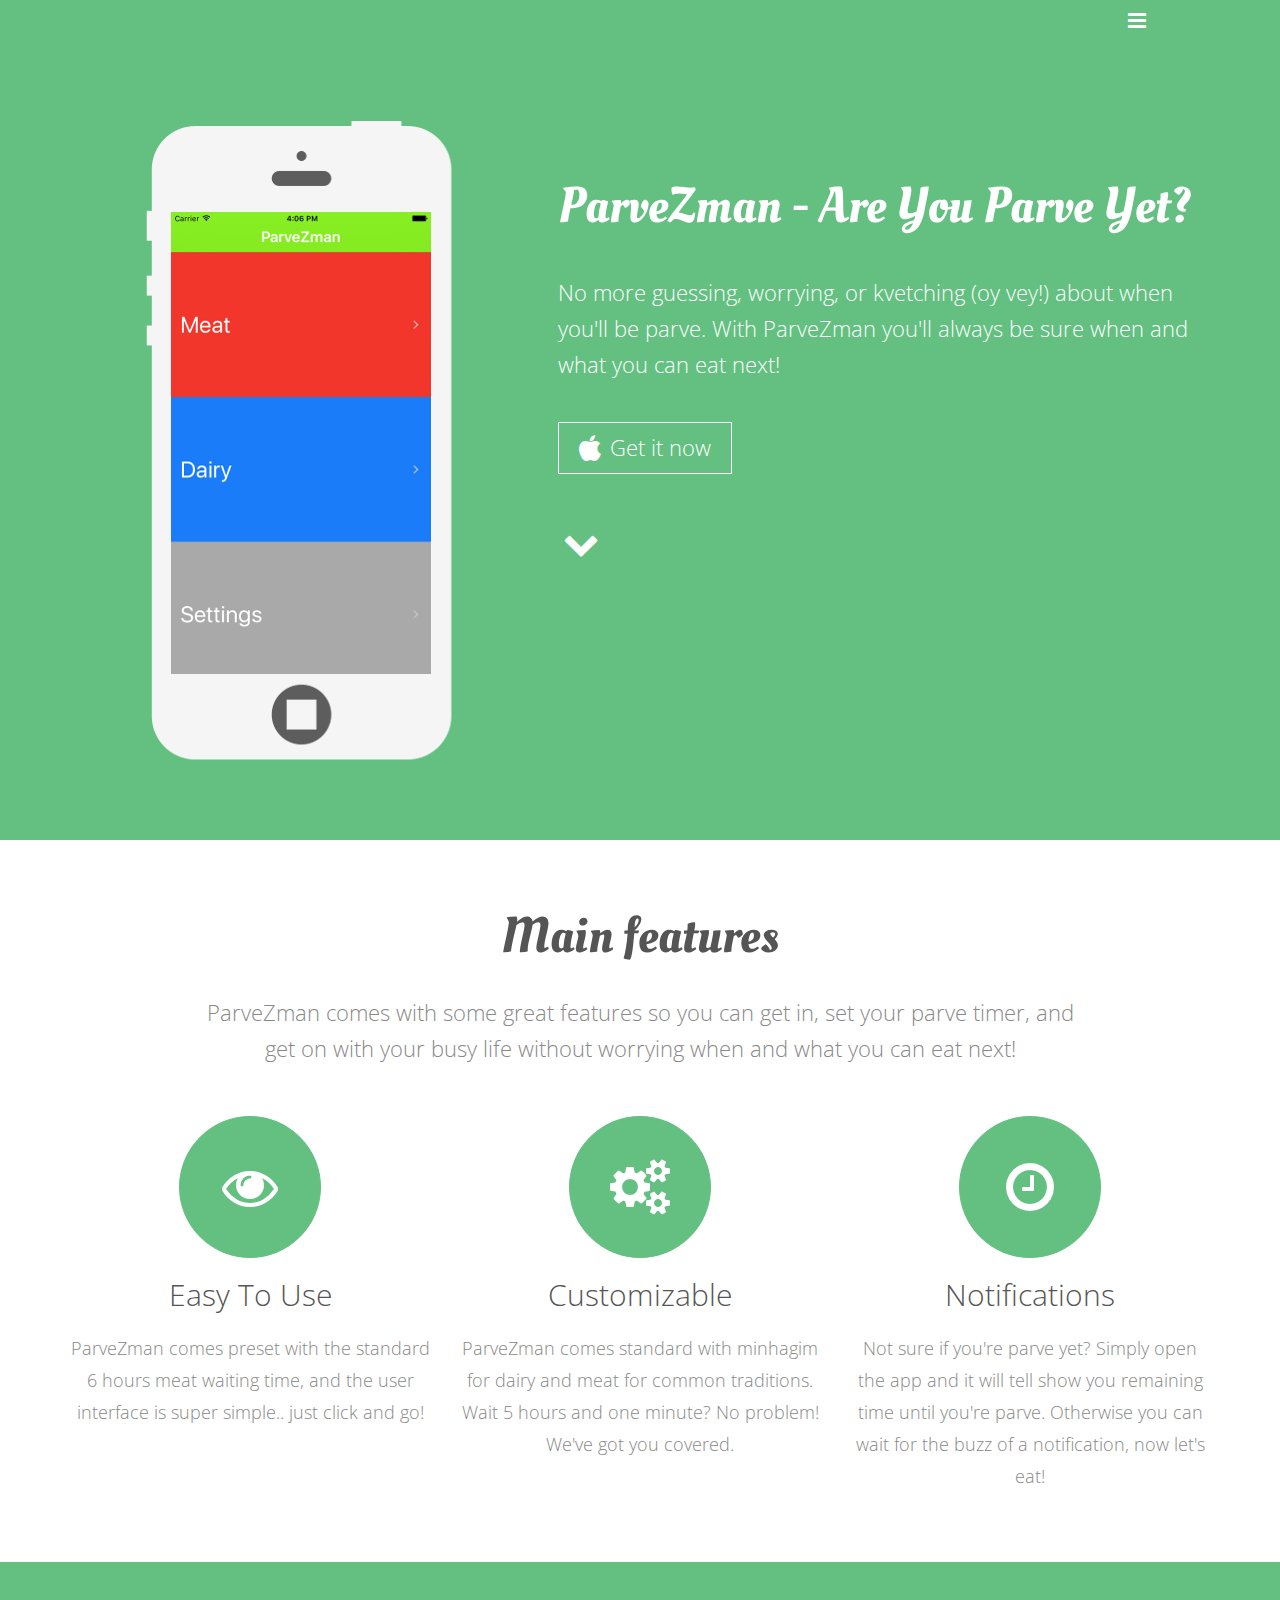
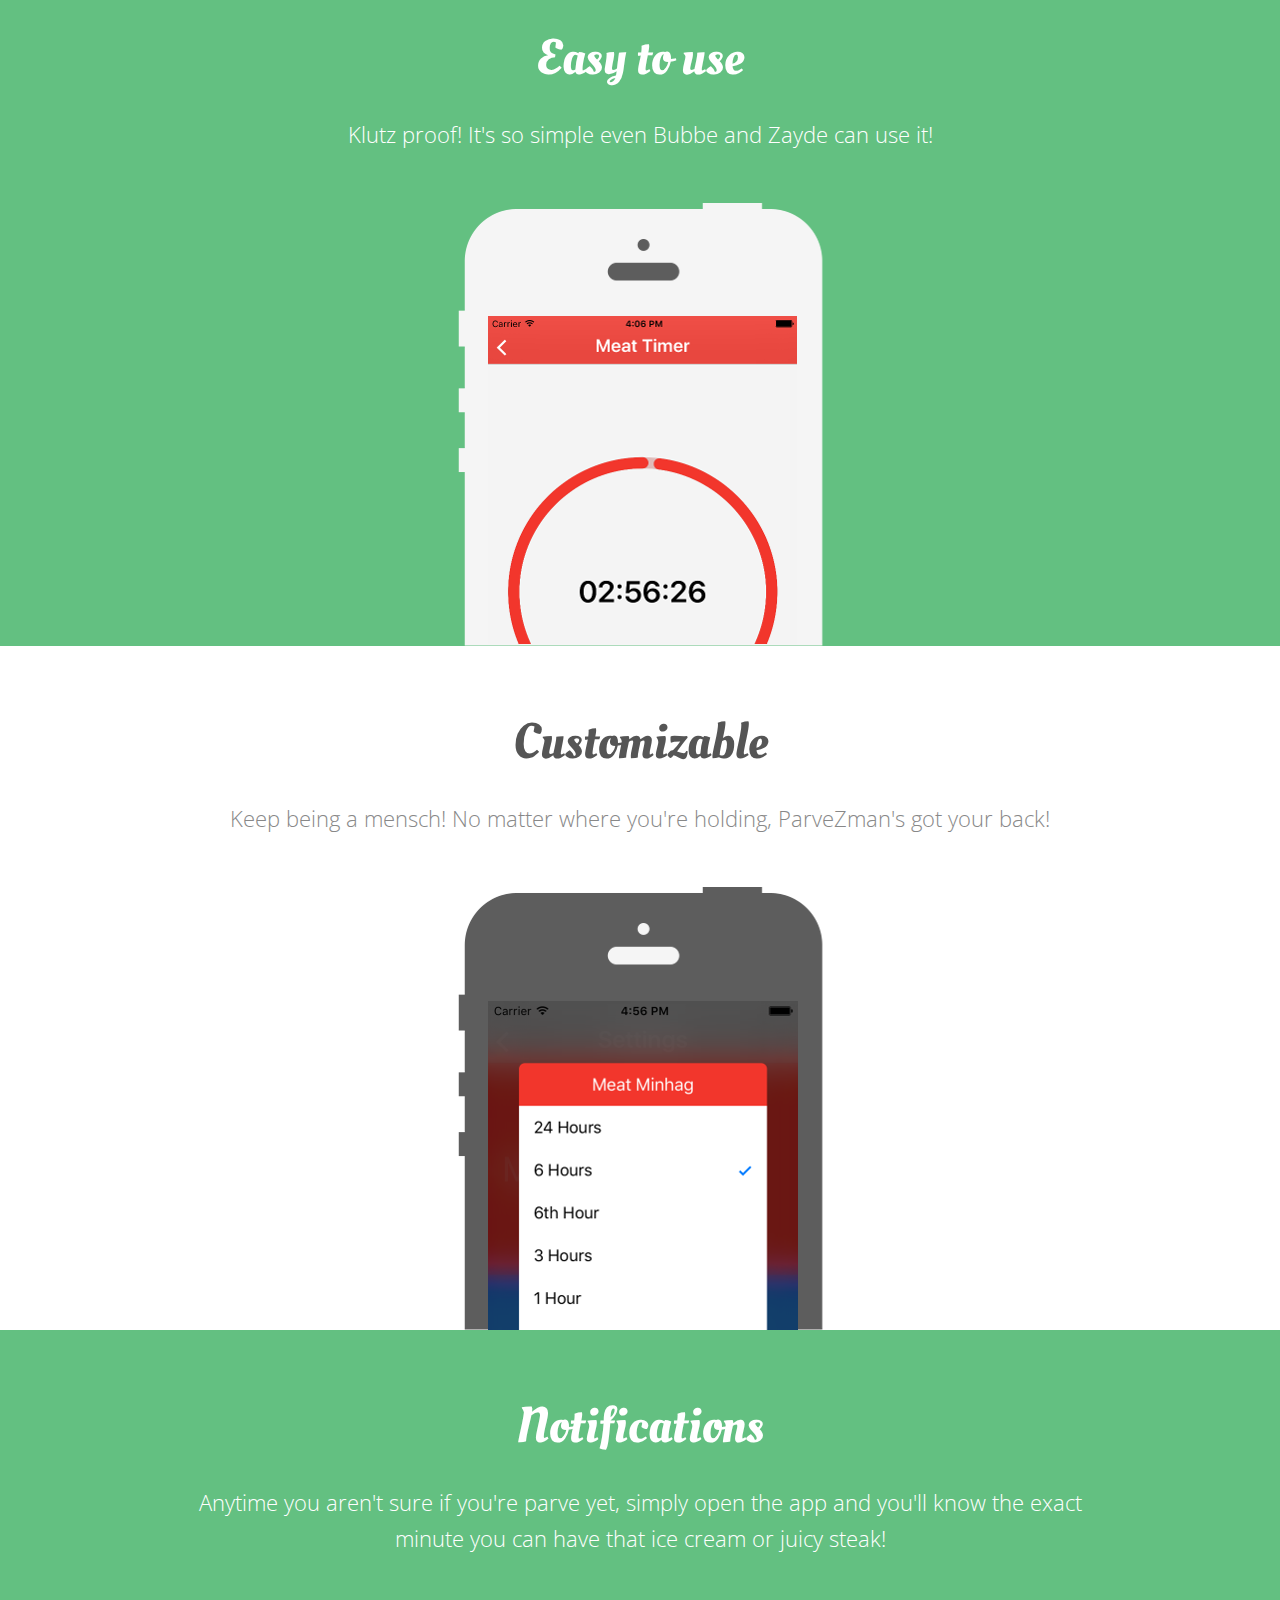
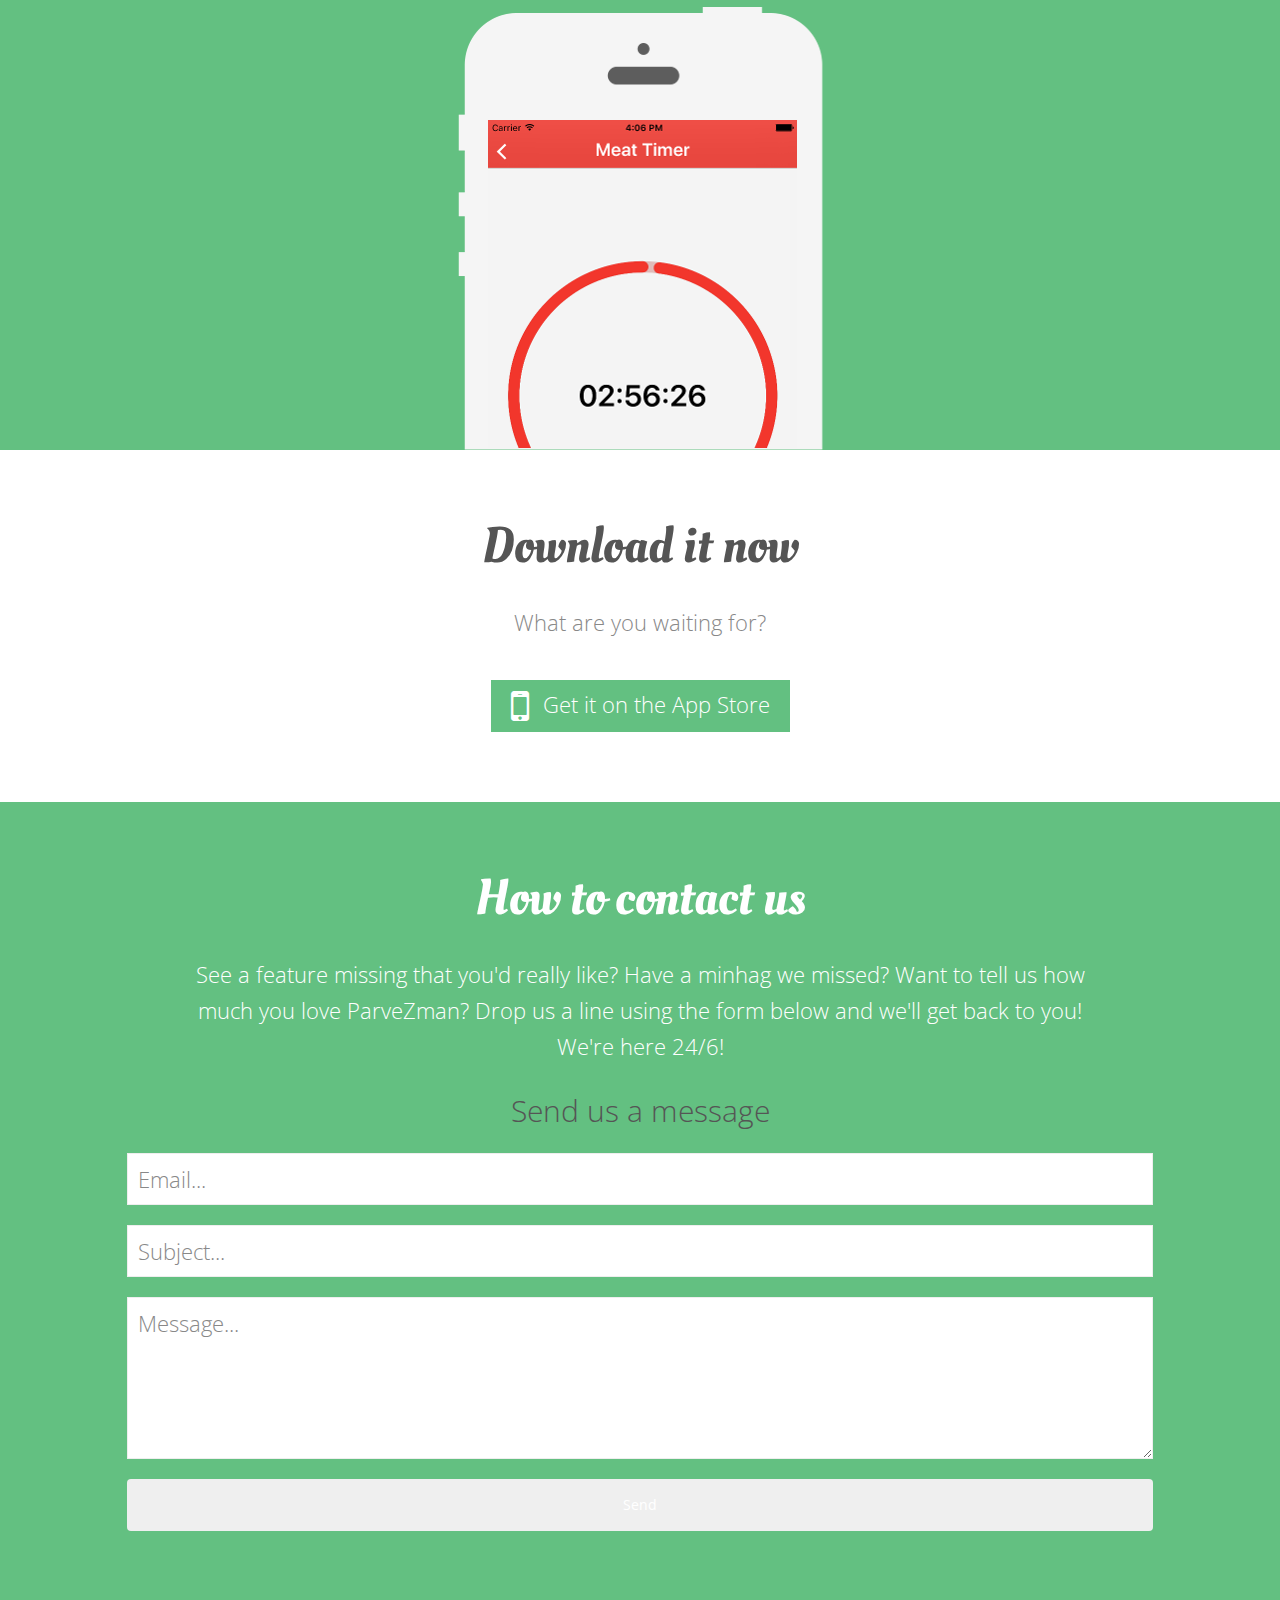
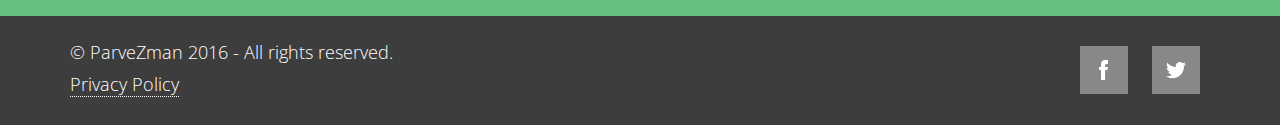
==== commit 0e38b68e: "Update index.html" ====
--- a/index.html
+++ b/index.html
@@ -69,10 +69,10 @@
                         	</div> -->
                             <h2>ParveZman - Are You Parve Yet?</h2>
                             <div class="description">
-                            	No more guessing, worrying, or kvetching (oy vey!) about when you're parve. With ParveZman you'll always be sure when and what you can eat next!
+                            	No more guessing, worrying, or kvetching (oy vey!) about when you'll be parve. With ParveZman you'll always be sure when and what you can eat next!
                             </div>
                             <div class="top-button">
-                            	<a class="button-1" href="#"><i class="fa fa-apple"></i> Get it now</a>
+                            	<a class="button-1" href="https://appsto.re/us/Mbcv9.i"><i class="fa fa-apple"></i> Get it now</a>
                             </div>
                             <div class="top-arrow">
                             	<i class="fa fa-chevron-down"></i>
@@ -193,7 +193,7 @@
 	                    	What are you waiting for?
 	                    </p>
 	                    <div class="call-to-action-button">
-                            <a class="button-2" href="#"><i class="fa fa-mobile"></i> Get it on the App Store</a>
+                            <a class="button-2" href="https://appsto.re/us/Mbcv9.i"><i class="fa fa-mobile"></i> Get it on the App Store</a>
                         </div>
 	                </div>
 	            </div>
@@ -266,4 +266,4 @@
 
     </body>
 
-</html>+</html>
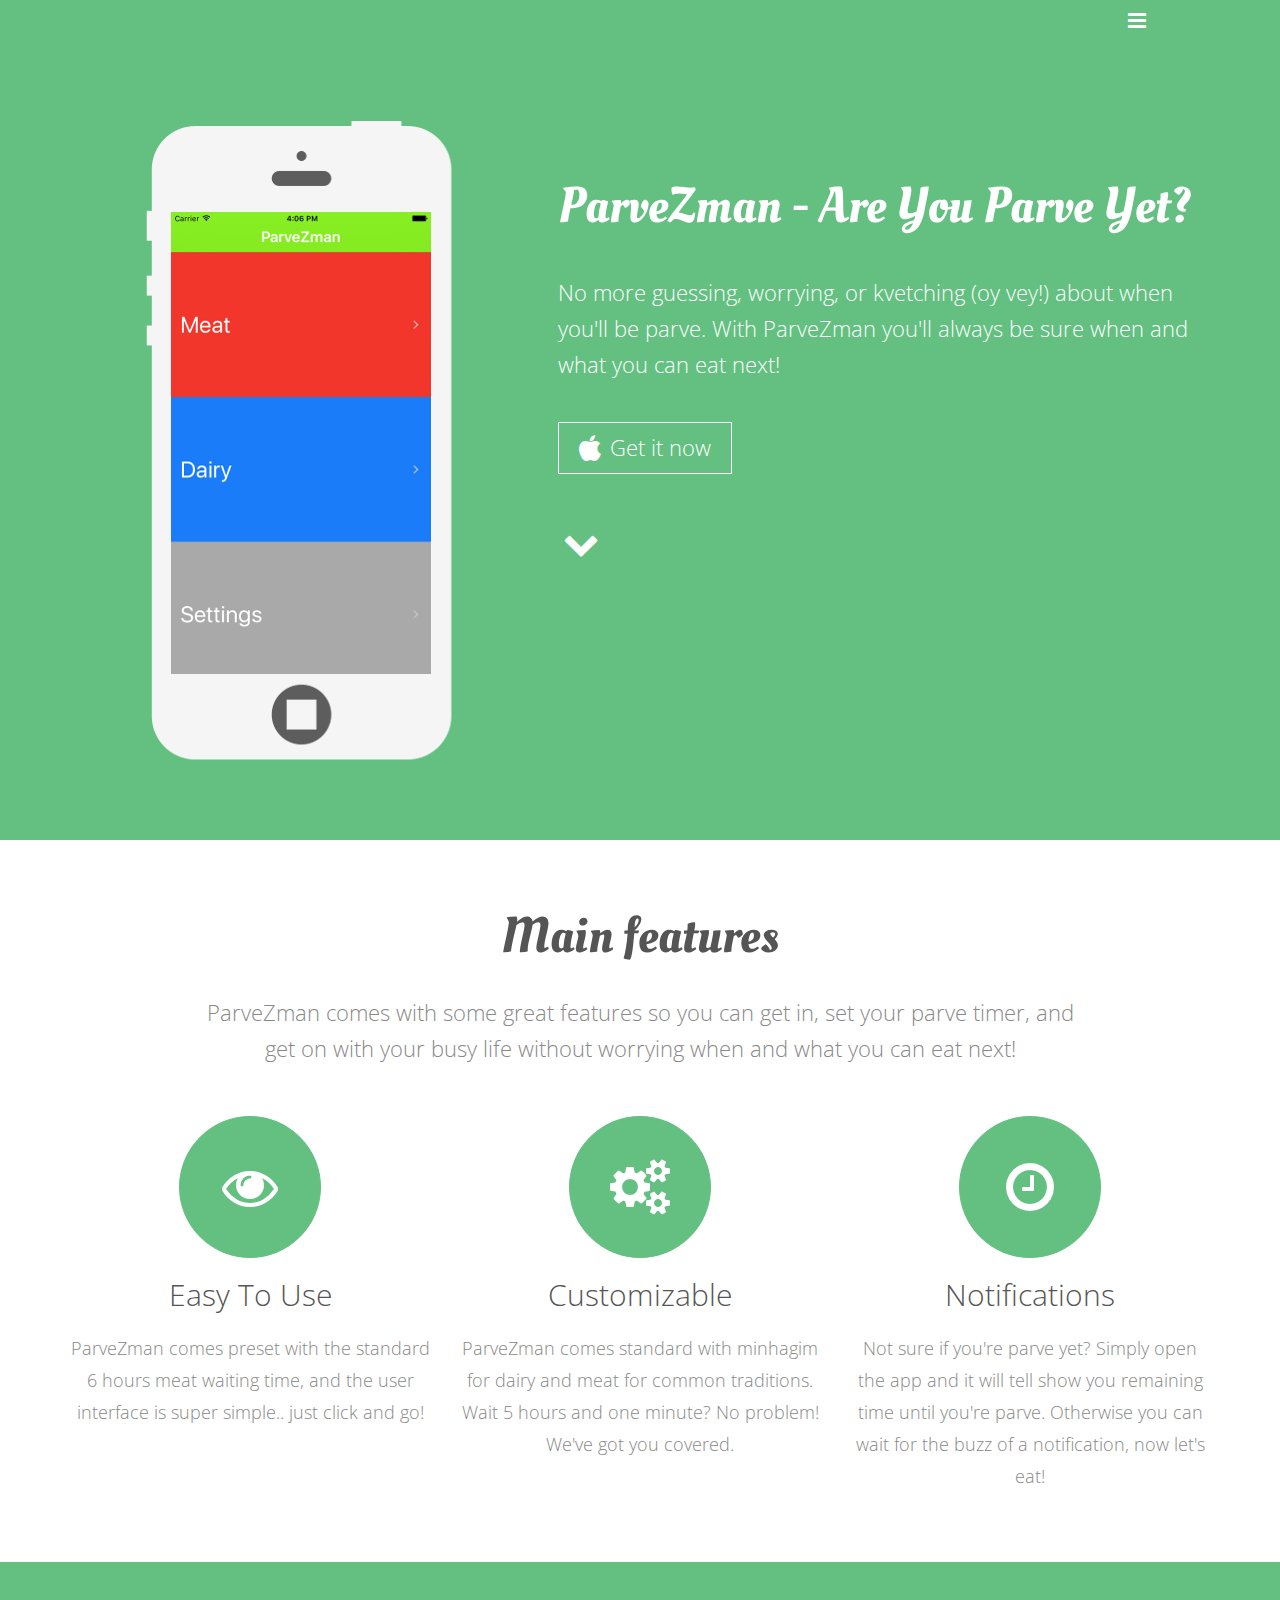
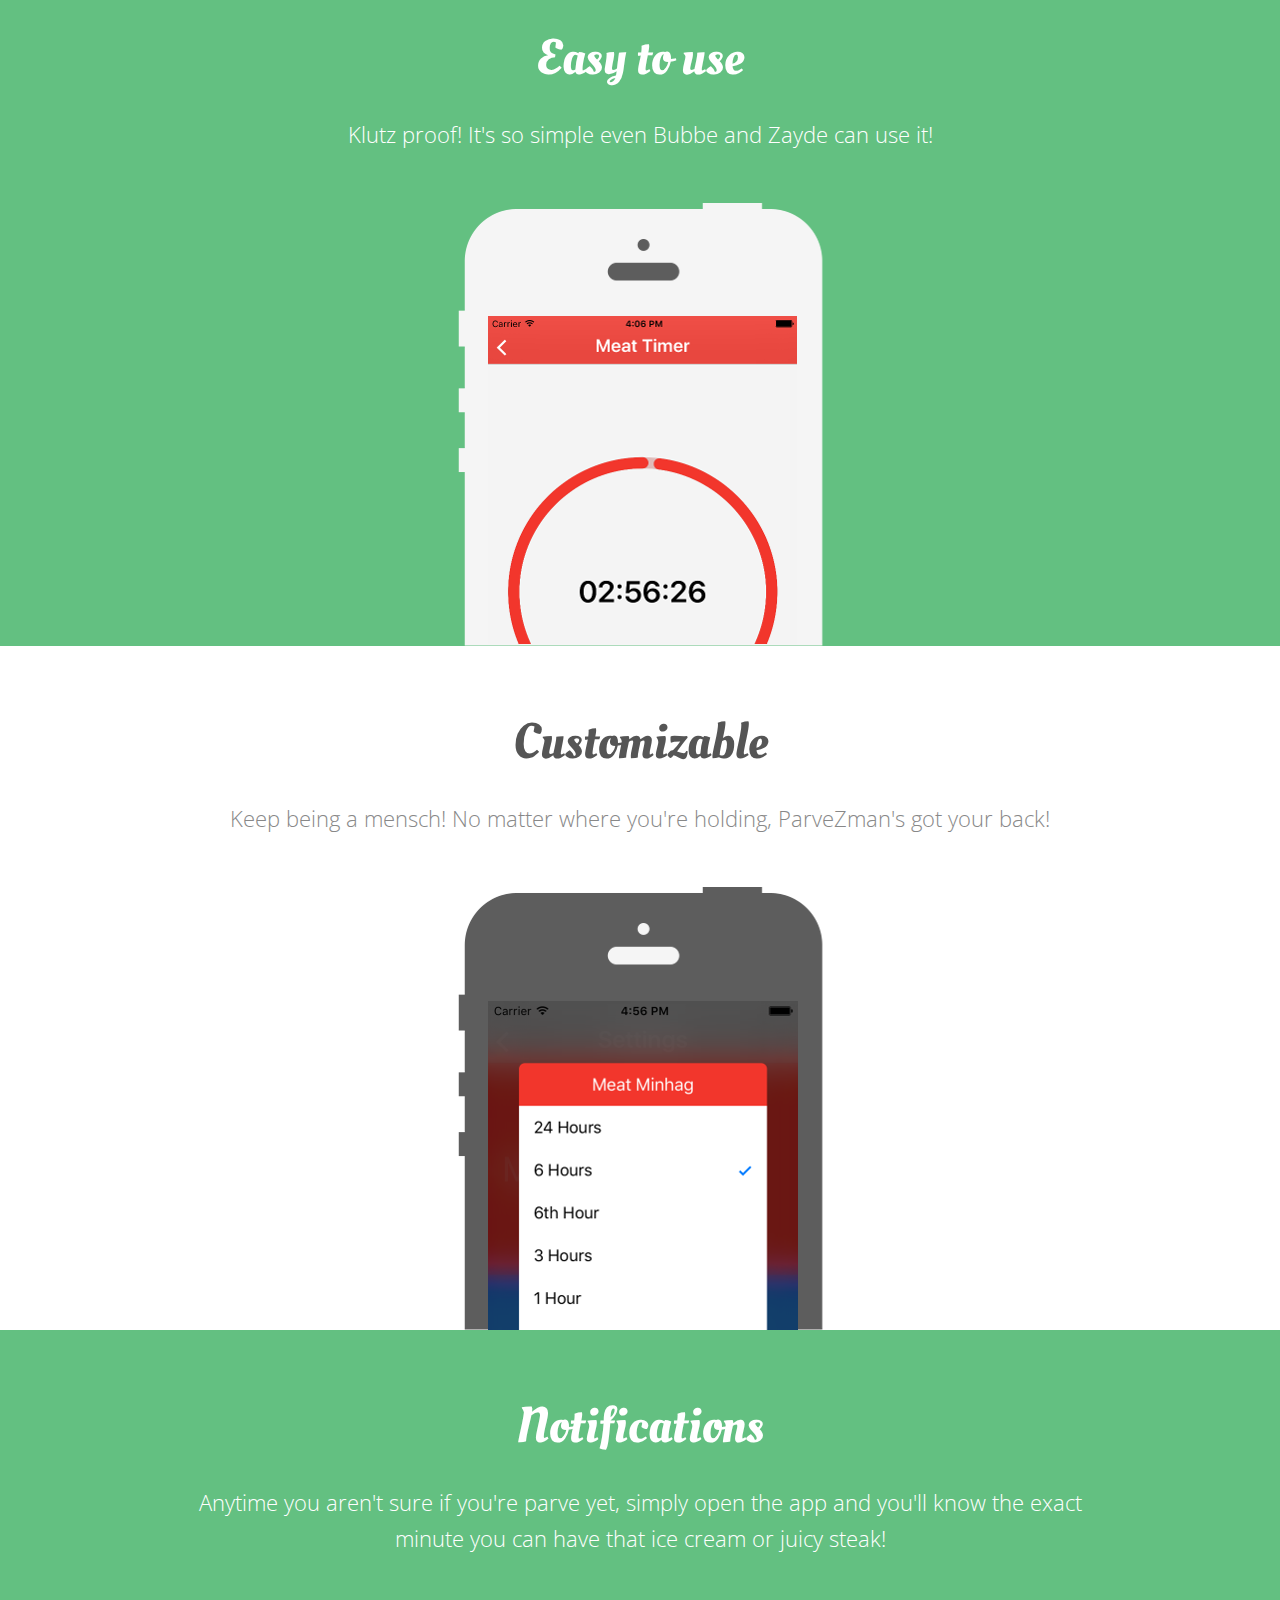
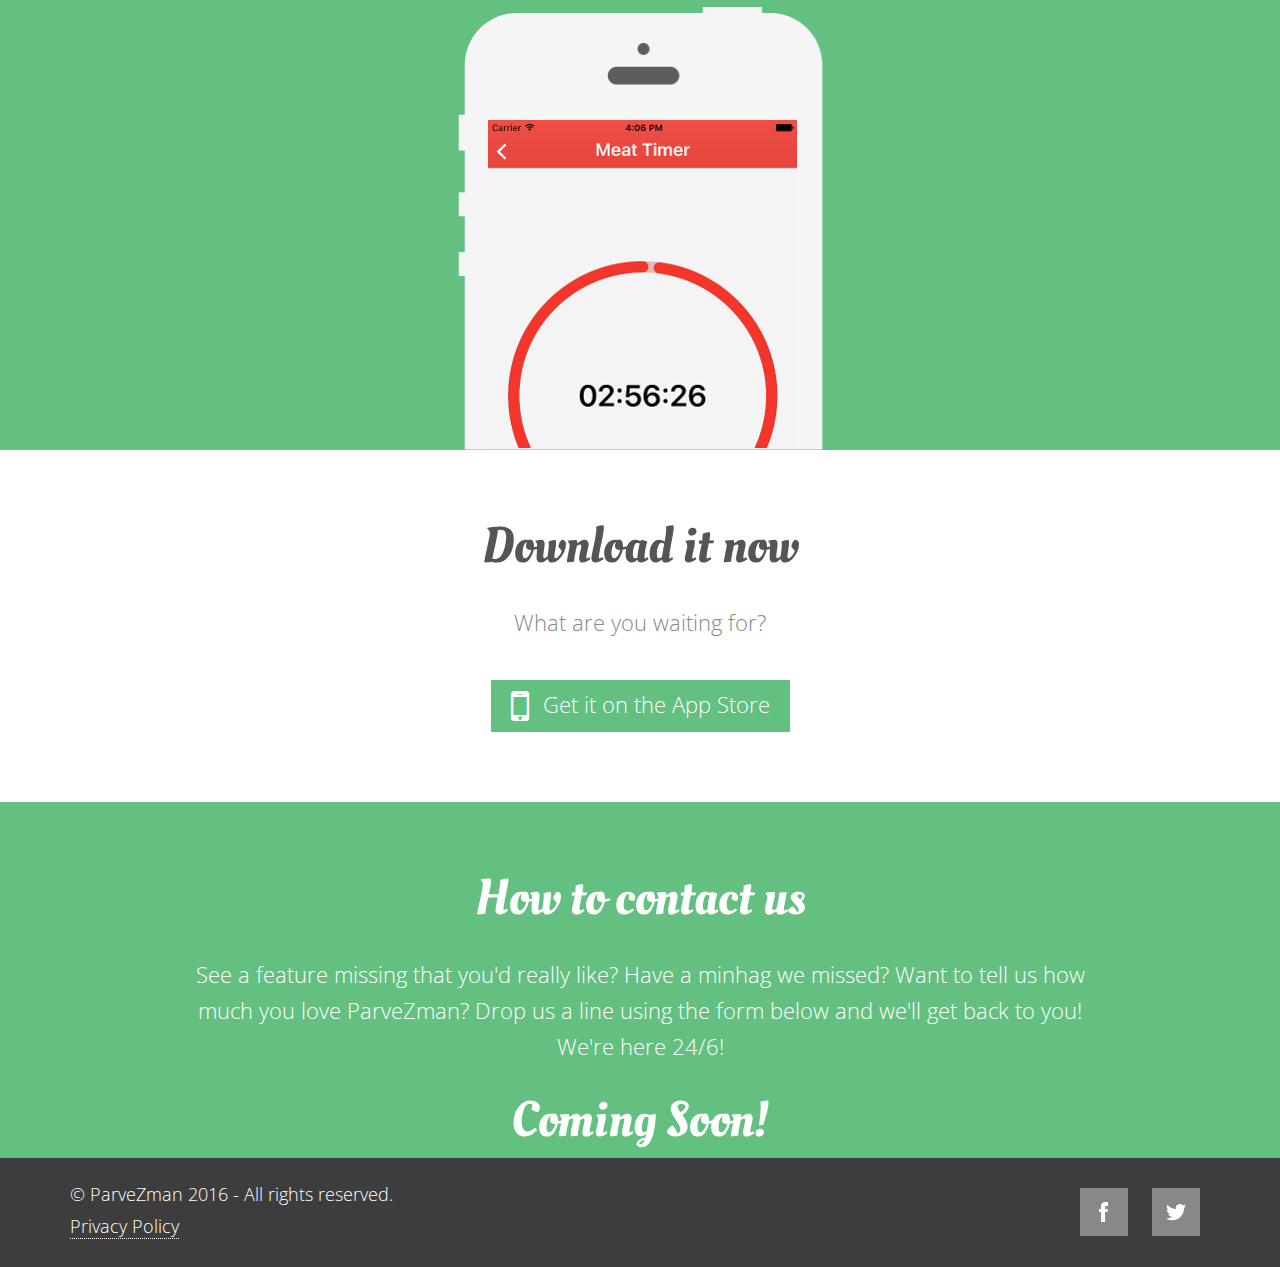
==== commit 76c0184b: "Pages" ====
--- a/index.html
+++ b/index.html
@@ -212,6 +212,9 @@
                 </div>
             </div>
             <div class="row">
+            	<h3>Coming Soon!</h3> <!-- removed due to spam -->
+            </div>
+            <!-- <div class="row">
                 <div class="col-sm-12 contact-form">
                     <h4 class="">Send us a message</h4>
                     <form role="form" action="https://getsimpleform.com/messages?form_api_token=ccf5e6eb22a9c4fb640908bceccbfcdf" method="post">
@@ -230,7 +233,7 @@
                         <input type="submit" class="btn" value="Send" />
                     </form>
                 </div>
-            </div>
+            </div> -->
         </div>
         </div>
         <!-- Footer -->
